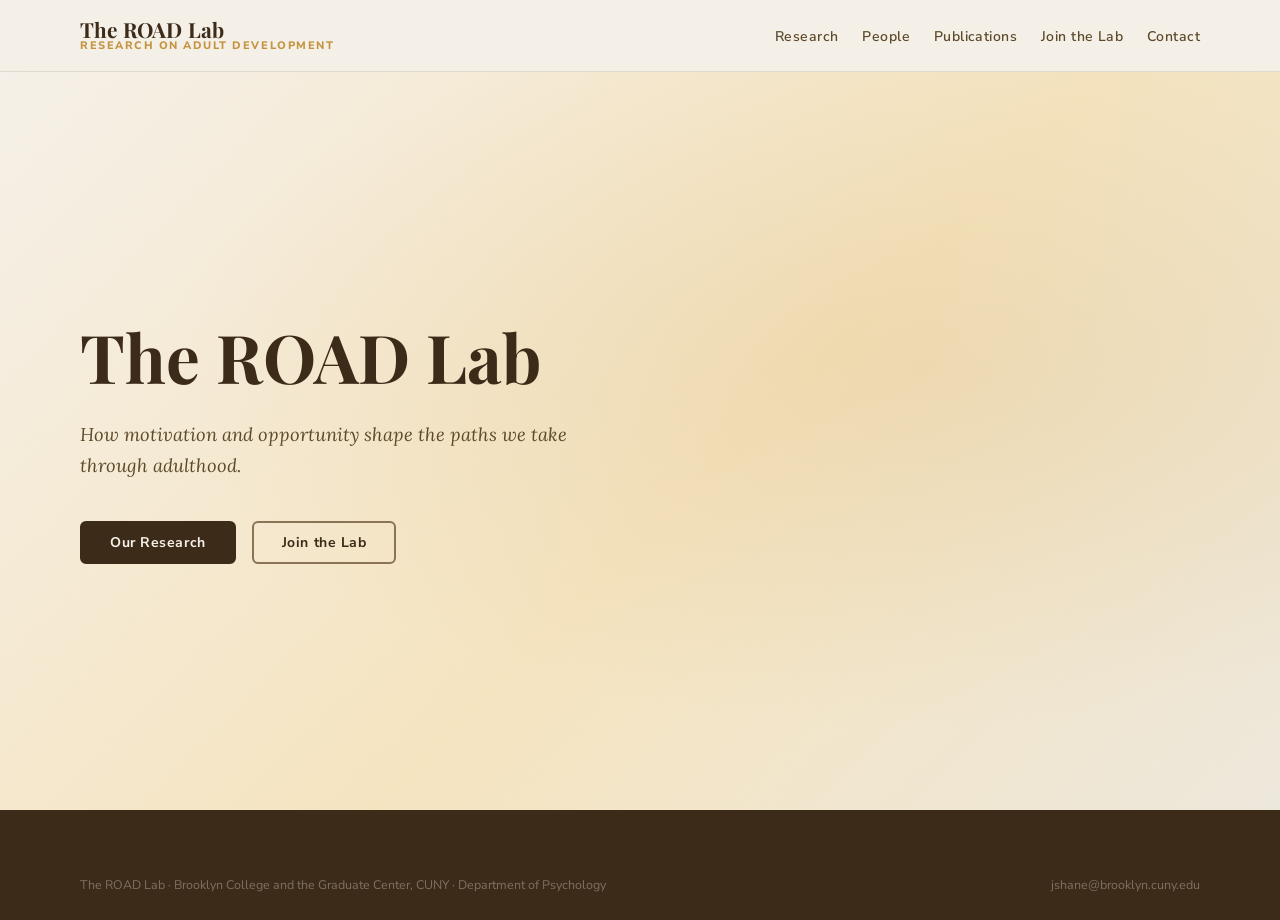
==== index.html @ 2534a283 "Update website content, people, join, and contact pages - Revised PI bio to match faculty page langu" ====
<!DOCTYPE html>
<html lang="en">
<head>
  <meta charset="UTF-8">
  <meta name="viewport" content="width=device-width, initial-scale=1.0">
  <title>The ROAD Lab — Research on Adult Development</title>
  <meta name="description" content="The ROAD Lab at Brooklyn College studies how motivation and opportunity shape the paths we take through adulthood.">
  <link rel="preconnect" href="https://fonts.googleapis.com">
  <link rel="preconnect" href="https://fonts.gstatic.com" crossorigin>
  <link href="https://fonts.googleapis.com/css2?family=Playfair+Display:ital,wght@0,400;0,500;0,600;0,700;1,400;1,500;1,600&family=Lora:ital,wght@0,400;0,500;0,600;1,400;1,500&family=Nunito+Sans:wght@400;600;700;800&display=swap" rel="stylesheet">
  <link rel="stylesheet" href="css/style.css">
</head>
<body>
  <a href="#main" class="skip-link">Skip to main content</a>

  <nav class="site-nav" role="navigation" aria-label="Main navigation">
    <div class="nav-inner">
      <a href="index.html" class="nav-brand" aria-label="The ROAD Lab home">
        <span class="lab-name">The ROAD Lab</span>
        <span class="lab-sub">Research on Adult Development</span>
      </a>
      <button class="nav-toggle" aria-label="Toggle navigation" aria-expanded="false">
        <span></span><span></span><span></span>
      </button>
      <ul class="nav-links" role="list">
        <li><a href="research.html">Research</a></li>
        <li><a href="people.html">People</a></li>
        <li><a href="publications.html">Publications</a></li>
        <li><a href="join.html" class="nav-cta">Join the Lab</a></li>
        <li><a href="contact.html">Contact</a></li>
      </ul>
    </div>
  </nav>

  <main id="main">
    <!-- Hero Section -->
    <section class="hero" role="region" aria-labelledby="hero-title">
      <div class="hero-inner">
        <div class="hero-content">
          <h1 id="hero-title" class="hero-title">The ROAD Lab</h1>
          <p class="hero-tagline">How motivation and opportunity shape the paths we take through adulthood.</p>
          <div class="hero-actions">
            <a href="research.html" class="btn btn-primary">Our Research</a>
            <a href="join.html" class="btn btn-secondary">Join the Lab</a>
          </div>
        </div>
      </div>
    </section>

  </main>

  <footer class="site-footer" role="contentinfo">
    <div class="footer-bottom">
      <p>The ROAD Lab · Brooklyn College and the Graduate Center, CUNY · Department of Psychology</p>
      <p>jshane@brooklyn.cuny.edu</p>
    </div>
  </footer>

  <script src="js/main.js"></script>
</body>
</html>
---- css/style.css ----
/* ============================================
   THE ROAD LAB — Stylesheet
   Research on Adult Development
   ============================================ */

/* --- Design Tokens --- */
:root {
  --cream:        #F5F0E8;
  --cream-dark:   #EDE8DC;
  --cream-mid:    #E0D9CC;
  --brown-deep:   #3D2B1A;
  --brown-dark:   #5C4A2A;
  --brown-mid:    #8B7355;
  --brown-light:  #B8A48C;
  --amber:        #C4933F;
  --amber-light:  #E0AA5C;
  --amber-pale:   #F5E4C0;
  --text-primary: #2C2010;
  --text-secondary: #5C4A2A;
  --text-muted:   #8B7355;
  --white:        #FFFEF8;

  --font-display: 'Playfair Display', Georgia, serif;
  --font-body:    'Lora', Georgia, serif;
  --font-ui:      'Nunito Sans', -apple-system, system-ui, sans-serif;

  --space-xs:  0.5rem;
  --space-sm:  1rem;
  --space-md:  1.5rem;
  --space-lg:  2.5rem;
  --space-xl:  4rem;
  --space-2xl: 6rem;

  --max-width: 1200px;
  --nav-height: 72px;

  --shadow-sm: 0 1px 4px rgba(60, 40, 20, 0.07);
  --shadow-md: 0 4px 18px rgba(60, 40, 20, 0.10);
  --shadow-lg: 0 8px 36px rgba(60, 40, 20, 0.13);

  --transition: 0.25s ease;
  --transition-slow: 0.45s ease;
  --radius: 6px;
}

/* --- Reset --- */
*, *::before, *::after { box-sizing: border-box; margin: 0; padding: 0; }
html { scroll-behavior: smooth; font-size: 16px; }
body {
  font-family: var(--font-body);
  color: var(--text-primary);
  background-color: var(--cream);
  line-height: 1.75;
  -webkit-font-smoothing: antialiased;
}
img { max-width: 100%; height: auto; display: block; }
a { color: inherit; text-decoration: none; }
ul { list-style: none; }

/* --- Accessibility: Skip Link --- */
.skip-link {
  position: absolute;
  top: -100%;
  left: 1rem;
  background: var(--brown-deep);
  color: var(--cream);
  padding: 0.5rem 1.1rem;
  z-index: 9999;
  font-family: var(--font-ui);
  font-size: 0.875rem;
  font-weight: 700;
  border-radius: 0 0 var(--radius) var(--radius);
  transition: top var(--transition);
}
.skip-link:focus { top: 0; }

/* --- Focus Styles --- */
:focus-visible {
  outline: 3px solid var(--amber);
  outline-offset: 3px;
  border-radius: 2px;
}

/* --- Typography --- */
h1, h2, h3 {
  font-family: var(--font-display);
  font-weight: 600;
  line-height: 1.15;
  color: var(--brown-deep);
}
h4, h5, h6 {
  font-family: var(--font-ui);
  font-weight: 700;
  line-height: 1.3;
  color: var(--brown-dark);
}
h1 { font-size: clamp(2.6rem, 5.5vw, 4.2rem); }
h2 { font-size: clamp(1.9rem, 3.5vw, 2.8rem); }
h3 { font-size: clamp(1.3rem, 2.5vw, 1.75rem); }
h4 { font-size: 0.8rem; letter-spacing: 0.18em; text-transform: uppercase; }

p { max-width: 68ch; color: var(--text-primary); font-size: 1.05rem; }
.lead { font-size: 1.18rem; line-height: 1.65; color: var(--brown-dark); }
em, i { font-style: italic; }
strong { font-weight: 600; }

/* --- Layout Utilities --- */
.container {
  max-width: var(--max-width);
  margin: 0 auto;
  padding: 0 var(--space-lg);
}
.section { padding: var(--space-2xl) 0; }
.section-alt { background-color: var(--cream-dark); }

/* --- Navigation --- */
.site-nav {
  position: sticky;
  top: 0;
  z-index: 100;
  height: var(--nav-height);
  background: rgba(245, 240, 232, 0.96);
  backdrop-filter: blur(10px);
  -webkit-backdrop-filter: blur(10px);
  border-bottom: 1px solid var(--cream-mid);
}
.nav-inner {
  max-width: var(--max-width);
  margin: 0 auto;
  padding: 0 var(--space-lg);
  height: 100%;
  display: flex;
  align-items: center;
  justify-content: space-between;
}
.nav-brand {
  display: flex;
  flex-direction: column;
  gap: 0.1rem;
  text-decoration: none;
}
.nav-brand .lab-name {
  font-family: var(--font-display);
  font-size: 1.3rem;
  font-weight: 700;
  color: var(--brown-deep);
  letter-spacing: 0.01em;
  line-height: 1;
}
.nav-brand .lab-sub {
  font-family: var(--font-ui);
  font-size: 0.68rem;
  color: var(--amber);
  letter-spacing: 0.14em;
  text-transform: uppercase;
  font-weight: 800;
  line-height: 1;
}
.nav-links {
  display: flex;
  gap: var(--space-md);
  align-items: center;
}
.nav-links a {
  font-family: var(--font-ui);
  font-size: 0.875rem;
  font-weight: 600;
  color: var(--brown-dark);
  letter-spacing: 0.03em;
  padding: 0.3rem 0;
  border-bottom: 2px solid transparent;
  transition: color var(--transition), border-color var(--transition);
}
.nav-links a:hover,
.nav-links a[aria-current="page"] {
  color: var(--amber);
  border-bottom-color: var(--amber);
}
.nav-toggle {
  display: none;
  background: none;
  border: none;
  cursor: pointer;
  padding: 0.5rem;
  flex-direction: column;
  gap: 5px;
  border-radius: var(--radius);
}
.nav-toggle span {
  display: block;
  width: 24px;
  height: 2px;
  background: var(--brown-deep);
  transition: transform var(--transition), opacity var(--transition);
  border-radius: 2px;
}
.nav-toggle[aria-expanded="true"] span:nth-child(1) { transform: translateY(7px) rotate(45deg); }
.nav-toggle[aria-expanded="true"] span:nth-child(2) { opacity: 0; }
.nav-toggle[aria-expanded="true"] span:nth-child(3) { transform: translateY(-7px) rotate(-45deg); }

/* --- Hero (Home) --- */
.hero {
  padding: var(--space-2xl) 0;
  background: linear-gradient(135deg, var(--cream) 0%, var(--amber-pale) 55%, var(--cream-dark) 100%);
  position: relative;
  overflow: hidden;
  min-height: 82vh;
  display: flex;
  align-items: center;
}
.hero::before {
  content: '';
  position: absolute;
  inset: 0;
  background: radial-gradient(ellipse at 72% 40%, rgba(196, 147, 63, 0.14) 0%, transparent 58%);
  pointer-events: none;
}
/* Subtle grain texture */
.hero::after {
  content: '';
  position: absolute;
  inset: 0;
  background-image: url("data:image/svg+xml,%3Csvg viewBox='0 0 256 256' xmlns='http://www.w3.org/2000/svg'%3E%3Cfilter id='noise'%3E%3CfeTurbulence type='fractalNoise' baseFrequency='0.9' numOctaves='4' stitchTiles='stitch'/%3E%3C/filter%3E%3Crect width='100%25' height='100%25' filter='url(%23noise)' opacity='0.025'/%3E%3C/svg%3E");
  opacity: 0.4;
  pointer-events: none;
}
.hero-inner {
  max-width: var(--max-width);
  margin: 0 auto;
  padding: 0 var(--space-lg);
  display: grid;
  grid-template-columns: 1fr 1fr;
  gap: var(--space-xl);
  align-items: center;
  width: 100%;
  position: relative;
  z-index: 1;
}
.hero-label {
  font-family: var(--font-ui);
  font-size: 0.78rem;
  font-weight: 800;
  letter-spacing: 0.2em;
  text-transform: uppercase;
  color: var(--amber);
  margin-bottom: var(--space-sm);
  display: flex;
  align-items: center;
  gap: 0.75rem;
}
.hero-label::before {
  content: '';
  display: block;
  width: 32px;
  height: 2px;
  background: var(--amber);
  flex-shrink: 0;
}
.hero h1 {
  margin-bottom: var(--space-md);
  font-weight: 700;
  color: var(--brown-deep);
}
.hero h1 .accent { color: var(--amber); }
.hero-tagline {
  font-size: 1.15rem;
  line-height: 1.7;
  color: var(--brown-dark);
  margin-bottom: var(--space-lg);
  font-style: italic;
  max-width: 48ch;
}
.hero-actions {
  display: flex;
  gap: var(--space-sm);
  flex-wrap: wrap;
}
.hero-visual {
  display: flex;
  align-items: center;
  justify-content: center;
}
.hero-visual svg {
  width: 100%;
  max-width: 460px;
}

/* --- Buttons --- */
.btn {
  display: inline-flex;
  align-items: center;
  gap: 0.5rem;
  padding: 0.78rem 1.75rem;
  font-family: var(--font-ui);
  font-size: 0.875rem;
  font-weight: 700;
  letter-spacing: 0.04em;
  border: 2px solid transparent;
  cursor: pointer;
  transition: all var(--transition);
  text-decoration: none;
  border-radius: var(--radius);
  line-height: 1;
}
.btn-primary {
  background: var(--brown-deep);
  color: var(--cream);
  border-color: var(--brown-deep);
}
.btn-primary:hover {
  background: var(--amber);
  color: var(--brown-deep);
  border-color: var(--amber);
  transform: translateY(-2px);
  box-shadow: var(--shadow-md);
}
.btn-secondary {
  background: transparent;
  color: var(--brown-deep);
  border-color: var(--brown-mid);
}
.btn-secondary:hover {
  border-color: var(--amber);
  color: var(--amber);
}
.btn-light {
  background: var(--amber);
  color: var(--brown-deep);
  border-color: var(--amber);
}
.btn-light:hover {
  background: var(--amber-light);
  transform: translateY(-2px);
  box-shadow: var(--shadow-md);
}

/* --- Eyebrow / Label --- */
.eyebrow {
  font-family: var(--font-ui);
  font-size: 0.75rem;
  font-weight: 800;
  letter-spacing: 0.2em;
  text-transform: uppercase;
  color: var(--amber);
  margin-bottom: 0.6rem;
  display: flex;
  align-items: center;
  gap: 0.75rem;
}
.eyebrow::before {
  content: '';
  display: block;
  width: 24px;
  height: 2px;
  background: var(--amber);
  flex-shrink: 0;
}

/* --- Section Headers --- */
.section-header { margin-bottom: var(--space-xl); }
.section-header h2 { margin-bottom: var(--space-sm); }
.section-header p { color: var(--brown-dark); font-size: 1.1rem; }

/* --- Page Hero (inner pages) --- */
.page-hero {
  background: linear-gradient(135deg, var(--brown-deep) 0%, var(--brown-dark) 100%);
  padding: var(--space-xl) 0 calc(var(--space-xl) * 1.1);
  position: relative;
  overflow: hidden;
}
.page-hero::before {
  content: '';
  position: absolute;
  inset: 0;
  background: radial-gradient(ellipse at 80% 40%, rgba(196, 147, 63, 0.2) 0%, transparent 55%);
  pointer-events: none;
}
.page-hero .container { position: relative; z-index: 1; }
.page-hero h1 { color: var(--cream); margin-bottom: var(--space-sm); }
.page-hero p.lead { color: rgba(245, 240, 232, 0.75); max-width: 56ch; }

/* --- Stats Bar --- */
.stat-bar {
  display: grid;
  grid-template-columns: repeat(4, 1fr);
  gap: 1px;
  background: var(--cream-mid);
  border-radius: var(--radius);
  overflow: hidden;
  margin-top: var(--space-xl);
}
.stat-item {
  background: var(--white);
  padding: var(--space-md) var(--space-lg);
  text-align: center;
}
.stat-number {
  font-family: var(--font-display);
  font-size: 2.8rem;
  font-weight: 700;
  color: var(--amber);
  line-height: 1;
  margin-bottom: 0.3rem;
}
.stat-label {
  font-family: var(--font-ui);
  font-size: 0.78rem;
  font-weight: 700;
  letter-spacing: 0.1em;
  text-transform: uppercase;
  color: var(--text-muted);
}

/* --- Research Cards --- */
.research-grid {
  display: grid;
  grid-template-columns: repeat(3, 1fr);
  gap: var(--space-md);
}
.research-card {
  background: var(--white);
  border-radius: var(--radius);
  padding: var(--space-lg);
  box-shadow: var(--shadow-sm);
  border-top: 4px solid var(--amber);
  transition: transform var(--transition), box-shadow var(--transition);
}
.research-card:hover {
  transform: translateY(-5px);
  box-shadow: var(--shadow-lg);
}
.card-number {
  font-family: var(--font-display);
  font-size: 3.5rem;
  font-weight: 700;
  color: var(--amber-pale);
  line-height: 1;
  margin-bottom: 0.2rem;
}
.research-card h3 { font-size: 1.25rem; margin-bottom: var(--space-sm); }
.research-card p { font-size: 0.95rem; color: var(--text-secondary); line-height: 1.65; }
.card-link {
  display: inline-flex;
  align-items: center;
  gap: 0.4rem;
  font-family: var(--font-ui);
  font-size: 0.82rem;
  font-weight: 800;
  letter-spacing: 0.05em;
  color: var(--amber);
  margin-top: var(--space-sm);
  transition: gap var(--transition);
}
.card-link:hover { gap: 0.7rem; }

/* --- Research Detail Sections --- */
.research-area {
  scroll-margin-top: calc(var(--nav-height) + 2rem);
  padding: var(--space-xl) 0;
  border-bottom: 1px solid var(--cream-mid);
}
.research-area:last-child { border-bottom: none; }
.research-area-inner {
  display: grid;
  grid-template-columns: 1fr 2fr;
  gap: var(--space-xl);
  align-items: start;
}
.research-area-label {
  position: sticky;
  top: calc(var(--nav-height) + 2rem);
}
.area-number {
  font-family: var(--font-display);
  font-size: 6rem;
  font-weight: 700;
  color: var(--amber-pale);
  line-height: 0.9;
  margin-bottom: 0.5rem;
}

/* --- People Grid --- */
.people-grid {
  display: grid;
  grid-template-columns: repeat(auto-fill, minmax(250px, 1fr));
  gap: var(--space-md);
}
.person-card {
  background: var(--white);
  border-radius: var(--radius);
  overflow: hidden;
  box-shadow: var(--shadow-sm);
  transition: transform var(--transition), box-shadow var(--transition);
}
.person-card:hover {
  transform: translateY(-4px);
  box-shadow: var(--shadow-md);
}
.person-photo {
  width: 100%;
  aspect-ratio: 4 / 3;
  background: linear-gradient(135deg, var(--cream-dark), var(--cream-mid));
  display: flex;
  align-items: center;
  justify-content: center;
  font-family: var(--font-display);
  font-size: 3rem;
  font-weight: 600;
  color: var(--brown-light);
}
.person-photo img { width: 100%; height: 100%; object-fit: cover; }
.person-info { padding: var(--space-md); }
.person-info h3 { font-size: 1.1rem; margin-bottom: 0.2rem; }
.person-role {
  font-family: var(--font-ui);
  font-size: 0.75rem;
  font-weight: 800;
  letter-spacing: 0.1em;
  text-transform: uppercase;
  color: var(--amber);
  margin-bottom: 0.6rem;
}
.person-info p { font-size: 0.9rem; color: var(--text-secondary); line-height: 1.55; max-width: none; }
.person-links { display: flex; gap: 0.75rem; margin-top: 0.75rem; flex-wrap: wrap; }
.person-links a {
  font-family: var(--font-ui);
  font-size: 0.78rem;
  font-weight: 700;
  color: var(--brown-mid);
  transition: color var(--transition);
  text-decoration: underline;
  text-underline-offset: 2px;
  text-decoration-color: transparent;
  transition: color var(--transition), text-decoration-color var(--transition);
}
.person-links a:hover {
  color: var(--amber);
  text-decoration-color: var(--amber);
}

/* PI Card (special) */
.pi-card {
  display: grid;
  grid-template-columns: 280px 1fr;
  gap: var(--space-xl);
  align-items: start;
  background: var(--white);
  border-radius: var(--radius);
  overflow: hidden;
  box-shadow: var(--shadow-md);
  margin-bottom: var(--space-xl);
}
.pi-card .person-photo {
  aspect-ratio: 3 / 4;
  height: 100%;
  font-size: 5rem;
}
.pi-card .person-info { padding: var(--space-xl); }
.pi-card h2 { font-size: clamp(1.6rem, 2.5vw, 2.2rem); }

/* --- Publications --- */
.pub-year-group { margin-bottom: var(--space-xl); }
.pub-year-heading {
  font-family: var(--font-display);
  font-size: 2.2rem;
  color: var(--amber);
  margin-bottom: var(--space-md);
  padding-bottom: var(--space-xs);
  border-bottom: 1px solid var(--cream-mid);
}
.pub-list { display: flex; flex-direction: column; gap: var(--space-sm); }
.pub-item {
  background: var(--white);
  border-radius: var(--radius);
  padding: var(--space-md) var(--space-lg);
  border-left: 4px solid var(--cream-mid);
  box-shadow: var(--shadow-sm);
  transition: border-color var(--transition);
}
.pub-item:hover { border-left-color: var(--amber); }
.pub-status {
  font-family: var(--font-ui);
  font-size: 0.72rem;
  font-weight: 800;
  letter-spacing: 0.1em;
  color: var(--amber);
  text-transform: uppercase;
  margin-bottom: 0.2rem;
}
.pub-title {
  font-family: var(--font-body);
  font-size: 1rem;
  font-weight: 600;
  color: var(--brown-deep);
  margin-bottom: 0.25rem;
  line-height: 1.45;
  max-width: none;
}
.pub-authors {
  font-size: 0.88rem;
  color: var(--text-muted);
  font-style: italic;
  margin-bottom: 0.2rem;
  max-width: none;
}
.pub-journal {
  font-family: var(--font-ui);
  font-size: 0.85rem;
  color: var(--brown-mid);
  max-width: none;
}

/* --- Join Page --- */
.opportunity-grid {
  display: grid;
  grid-template-columns: repeat(3, 1fr);
  gap: var(--space-md);
  margin-bottom: var(--space-xl);
}
.opportunity-card {
  background: var(--white);
  border-radius: var(--radius);
  padding: var(--space-lg);
  box-shadow: var(--shadow-sm);
  border-bottom: 4px solid var(--amber);
}
.opportunity-icon {
  font-family: var(--font-display);
  font-size: 2.5rem;
  color: var(--amber);
  margin-bottom: var(--space-sm);
  line-height: 1;
}
.opportunity-card h3 { font-size: 1.2rem; margin-bottom: 0.5rem; }
.opportunity-card p { font-size: 0.95rem; color: var(--text-secondary); max-width: none; }

/* --- Contact --- */
.contact-grid {
  display: grid;
  grid-template-columns: 1fr 1.5fr;
  gap: var(--space-xl);
  align-items: start;
}
.contact-info-block {
  display: flex;
  flex-direction: column;
  gap: var(--space-md);
}
.contact-detail {
  display: flex;
  flex-direction: column;
  gap: 0.2rem;
}
.contact-detail .label {
  font-family: var(--font-ui);
  font-size: 0.72rem;
  font-weight: 800;
  letter-spacing: 0.14em;
  text-transform: uppercase;
  color: var(--amber);
}
.contact-detail a,
.contact-detail p {
  font-size: 1rem;
  color: var(--text-primary);
  max-width: none;
  transition: color var(--transition);
}
.contact-detail a:hover { color: var(--amber); }

/* --- Forms --- */
.form-card {
  background: var(--white);
  border-radius: var(--radius);
  padding: var(--space-xl);
  box-shadow: var(--shadow-md);
}
.form-group {
  display: flex;
  flex-direction: column;
  gap: 0.4rem;
  margin-bottom: var(--space-md);
}
.form-group label {
  font-family: var(--font-ui);
  font-size: 0.8rem;
  font-weight: 700;
  letter-spacing: 0.07em;
  text-transform: uppercase;
  color: var(--brown-dark);
}
.form-group input,
.form-group textarea,
.form-group select {
  background: var(--cream);
  border: 2px solid var(--cream-mid);
  border-radius: 4px;
  padding: 0.75rem 1rem;
  font-family: var(--font-body);
  font-size: 1rem;
  color: var(--text-primary);
  transition: border-color var(--transition), background var(--transition);
  width: 100%;
}
.form-group input:focus,
.form-group textarea:focus,
.form-group select:focus {
  outline: none;
  border-color: var(--amber);
  background: var(--white);
}
.form-group textarea { resize: vertical; min-height: 130px; }

/* --- Horizontal Rule / Divider --- */
hr.section-rule {
  border: none;
  border-top: 1px solid var(--cream-mid);
  margin: var(--space-xl) 0;
}

/* --- CTA Banner --- */
.cta-banner {
  background: linear-gradient(135deg, var(--brown-deep) 0%, var(--brown-dark) 100%);
  padding: var(--space-xl) 0;
  text-align: center;
  position: relative;
  overflow: hidden;
}
.cta-banner::before {
  content: '';
  position: absolute;
  inset: 0;
  background: radial-gradient(ellipse at 70% 50%, rgba(196, 147, 63, 0.18) 0%, transparent 58%);
  pointer-events: none;
}
.cta-banner .container { position: relative; z-index: 1; }
.cta-banner h2 { color: var(--cream); margin-bottom: var(--space-sm); }
.cta-banner p { color: rgba(245, 240, 232, 0.75); font-size: 1.1rem; max-width: 52ch; margin: 0 auto var(--space-lg); }

/* --- Footer --- */
.site-footer {
  background: var(--brown-deep);
  padding: var(--space-xl) 0 var(--space-md);
}
.footer-inner {
  max-width: var(--max-width);
  margin: 0 auto;
  padding: 0 var(--space-lg);
  display: grid;
  grid-template-columns: 2fr 1fr 1fr;
  gap: var(--space-xl);
  padding-bottom: var(--space-lg);
  border-bottom: 1px solid rgba(245, 240, 232, 0.1);
  margin-bottom: var(--space-md);
}
.footer-brand .f-lab-name {
  font-family: var(--font-display);
  font-size: 1.5rem;
  font-weight: 700;
  color: var(--cream);
  margin-bottom: 0.2rem;
}
.footer-brand .f-lab-sub {
  font-family: var(--font-ui);
  font-size: 0.68rem;
  letter-spacing: 0.14em;
  text-transform: uppercase;
  color: var(--amber);
  margin-bottom: var(--space-sm);
  font-weight: 800;
}
.footer-brand p { font-size: 0.9rem; line-height: 1.65; color: rgba(245, 240, 232, 0.55); max-width: 36ch; }
.footer-col h4 {
  font-family: var(--font-ui);
  font-size: 0.7rem;
  font-weight: 800;
  letter-spacing: 0.16em;
  text-transform: uppercase;
  color: var(--amber);
  margin-bottom: var(--space-sm);
}
.footer-col ul { display: flex; flex-direction: column; gap: 0.5rem; }
.footer-col a {
  font-size: 0.875rem;
  color: rgba(245, 240, 232, 0.6);
  transition: color var(--transition);
}
.footer-col a:hover { color: var(--amber); }
.footer-bottom {
  max-width: var(--max-width);
  margin: 0 auto;
  padding: 0 var(--space-lg);
  display: flex;
  justify-content: space-between;
  align-items: center;
  flex-wrap: wrap;
  gap: 0.5rem;
}
.footer-bottom p { font-family: var(--font-ui); font-size: 0.78rem; color: rgba(245, 240, 232, 0.35); max-width: none; }

/* --- Animations --- */
.fade-up {
  opacity: 0;
  transform: translateY(22px);
  transition: opacity 0.65s ease, transform 0.65s ease;
}
.fade-up.visible { opacity: 1; transform: translateY(0); }
.fade-up[style*="transition-delay"] { /* delays handled inline */ }

/* --- Responsive --- */
@media (max-width: 960px) {
  .hero-inner { grid-template-columns: 1fr; }
  .hero-visual { display: none; }
  .research-grid { grid-template-columns: 1fr; }
  .research-area-inner { grid-template-columns: 1fr; }
  .research-area-label { position: static; }
  .pi-card { grid-template-columns: 1fr; }
  .pi-card .person-photo { aspect-ratio: 3/2; font-size: 4rem; }
  .opportunity-grid { grid-template-columns: 1fr; }
  .contact-grid { grid-template-columns: 1fr; }
  .stat-bar { grid-template-columns: repeat(2, 1fr); }
  .footer-inner { grid-template-columns: 1fr 1fr; }
  .footer-brand { grid-column: 1 / -1; }
}

@media (max-width: 640px) {
  :root {
    --space-lg: 1.25rem;
    --space-xl: 2.5rem;
    --space-2xl: 3.5rem;
  }
  .nav-links {
    display: none;
    position: absolute;
    top: var(--nav-height);
    left: 0; right: 0;
    background: var(--cream);
    flex-direction: column;
    padding: var(--space-md) var(--space-lg);
    border-bottom: 1px solid var(--cream-mid);
    box-shadow: var(--shadow-md);
    gap: var(--space-sm);
  }
  .nav-links.open { display: flex; }
  .nav-toggle { display: flex; }
  .stat-bar { grid-template-columns: repeat(2, 1fr); }
  .footer-inner { grid-template-columns: 1fr; }
  .hero-actions { flex-direction: column; align-items: flex-start; }
  .people-grid { grid-template-columns: 1fr; }
}

/* --- Visually Hidden (screen-reader only) --- */
.sr-only {
  position: absolute;
  width: 1px;
  height: 1px;
  padding: 0;
  margin: -1px;
  overflow: hidden;
  clip: rect(0, 0, 0, 0);
  white-space: nowrap;
  border: 0;
}

/* --- Contact Info Block extras --- */
.info-item { margin-bottom: var(--space-md); }
.info-label {
  font-family: var(--font-ui);
  font-size: 0.72rem;
  font-weight: 800;
  letter-spacing: 0.14em;
  text-transform: uppercase;
  color: var(--amber);
  margin-bottom: 0.2rem;
  max-width: none;
}
.info-item p, .info-item a {
  font-size: 1rem;
  color: var(--text-primary);
  max-width: none;
}
.info-item a:hover { color: var(--amber); }
.profile-links { display: flex; flex-direction: column; gap: 0.4rem; list-style: none; }
.profile-links a {
  font-size: 0.95rem;
  color: var(--brown-mid);
  text-decoration: underline;
  text-underline-offset: 2px;
  transition: color var(--transition);
}
.profile-links a:hover { color: var(--amber); }
.info-note {
  background: var(--cream-dark);
  border-radius: var(--radius);
  padding: var(--space-sm) var(--space-md);
  border-left: 3px solid var(--amber);
}
.info-note p { font-size: 0.9rem; color: var(--text-secondary); max-width: none; }

/* --- PI Intro (Home page) --- */
.pi-intro { background-color: var(--cream-dark); }
.pi-intro-inner {
  display: grid;
  grid-template-columns: 260px 1fr;
  gap: var(--space-xl);
  align-items: start;
}
.pi-photo .person-photo { aspect-ratio: 3/4; border-radius: var(--radius); font-size: 4rem; }
.pi-content h2 { margin-bottom: 0.3rem; }
.pi-title {
  font-family: var(--font-ui);
  font-size: 0.85rem;
  font-weight: 700;
  color: var(--amber);
  letter-spacing: 0.05em;
  margin-bottom: var(--space-md);
  max-width: none;
}
.pi-bio { margin-bottom: var(--space-lg); color: var(--brown-dark); }

/* Page hero text helpers */
.page-title { color: var(--cream); }
.page-subtitle { color: rgba(245, 240, 232, 0.75); font-size: 1.1rem; margin-top: 0.5rem; max-width: 56ch; }

/* About section */
.about { background: var(--cream); }
.about-text { font-size: 1.1rem; color: var(--brown-dark); line-height: 1.8; }

/* Contact form */
.contact-form .btn { width: 100%; justify-content: center; margin-top: 0.5rem; }

@media (max-width: 640px) {
  .pi-intro-inner { grid-template-columns: 1fr; }
  .pi-photo .person-photo { aspect-ratio: 3/2; }
}
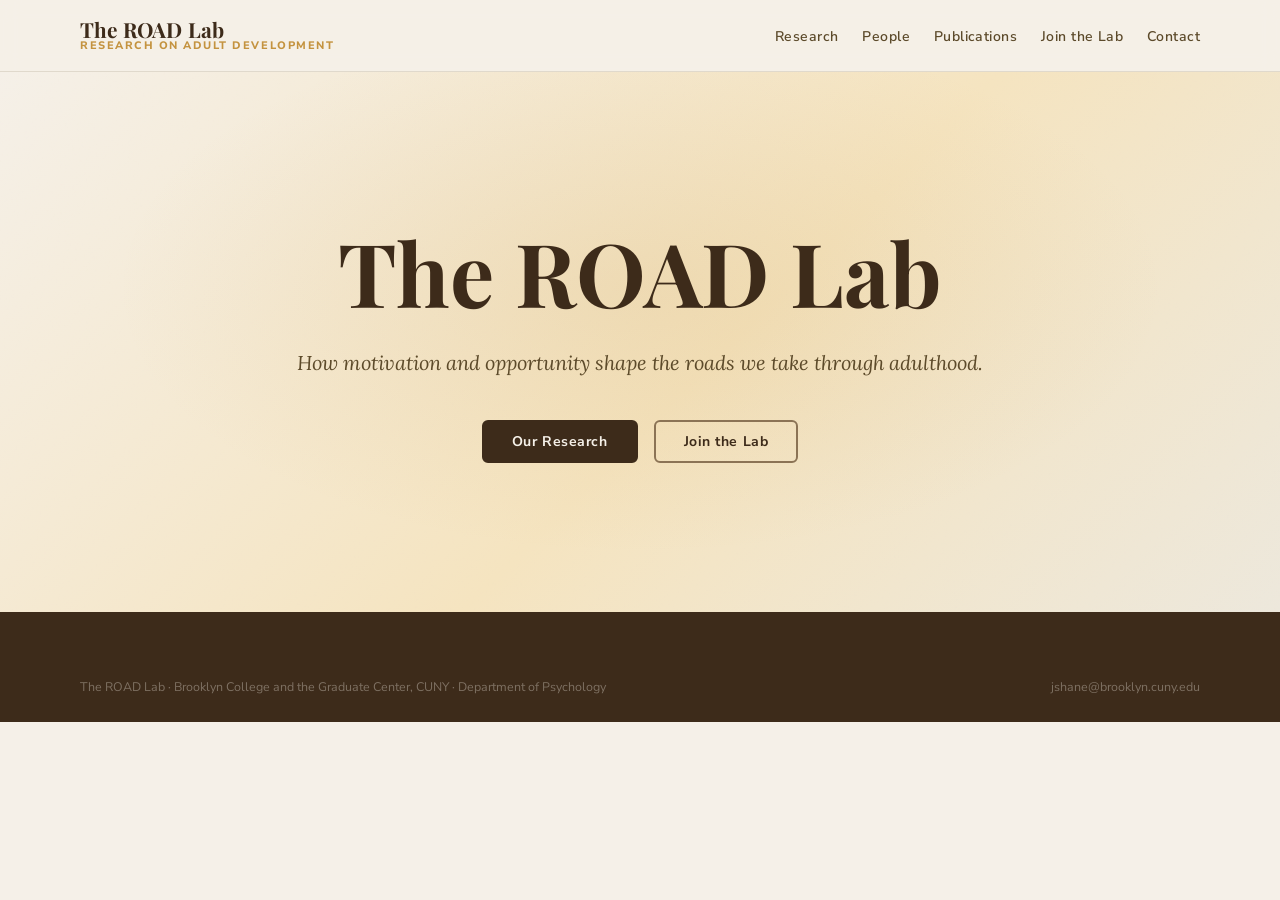
==== commit 6d710b3b: "Redesign research page, fix spacing, accessibility, and publications display - Remove numbered label" ====
--- a/index.html
+++ b/index.html
@@ -4,7 +4,7 @@
   <meta charset="UTF-8">
   <meta name="viewport" content="width=device-width, initial-scale=1.0">
   <title>The ROAD Lab — Research on Adult Development</title>
-  <meta name="description" content="The ROAD Lab at Brooklyn College studies how motivation and opportunity shape the paths we take through adulthood.">
+  <meta name="description" content="The ROAD Lab at Brooklyn College studies how motivation and opportunity shape the roads we take through adulthood.">
   <link rel="preconnect" href="https://fonts.googleapis.com">
   <link rel="preconnect" href="https://fonts.gstatic.com" crossorigin>
   <link href="https://fonts.googleapis.com/css2?family=Playfair+Display:ital,wght@0,400;0,500;0,600;0,700;1,400;1,500;1,600&family=Lora:ital,wght@0,400;0,500;0,600;1,400;1,500&family=Nunito+Sans:wght@400;600;700;800&display=swap" rel="stylesheet">
@@ -26,7 +26,7 @@
         <li><a href="research.html">Research</a></li>
         <li><a href="people.html">People</a></li>
         <li><a href="publications.html">Publications</a></li>
-        <li><a href="join.html" class="nav-cta">Join the Lab</a></li>
+        <li><a href="join.html">Join the Lab</a></li>
         <li><a href="contact.html">Contact</a></li>
       </ul>
     </div>
@@ -38,7 +38,7 @@
       <div class="hero-inner">
         <div class="hero-content">
           <h1 id="hero-title" class="hero-title">The ROAD Lab</h1>
-          <p class="hero-tagline">How motivation and opportunity shape the paths we take through adulthood.</p>
+          <p class="hero-tagline">How motivation and opportunity shape the roads we take through adulthood.</p>
           <div class="hero-actions">
             <a href="research.html" class="btn btn-primary">Our Research</a>
             <a href="join.html" class="btn btn-secondary">Join the Lab</a>
--- a/css/style.css
+++ b/css/style.css
@@ -172,7 +172,8 @@
   transition: color var(--transition), border-color var(--transition);
 }
 .nav-links a:hover,
-.nav-links a[aria-current="page"] {
+.nav-links a[aria-current="page"],
+.nav-links a.active {
   color: var(--amber);
   border-bottom-color: var(--amber);
 }
@@ -185,6 +186,7 @@
   flex-direction: column;
   gap: 5px;
   border-radius: var(--radius);
+  touch-action: manipulation;
 }
 .nav-toggle span {
   display: block;
@@ -204,7 +206,7 @@
   background: linear-gradient(135deg, var(--cream) 0%, var(--amber-pale) 55%, var(--cream-dark) 100%);
   position: relative;
   overflow: hidden;
-  min-height: 82vh;
+  min-height: 60vh;
   display: flex;
   align-items: center;
 }
@@ -212,7 +214,7 @@
   content: '';
   position: absolute;
   inset: 0;
-  background: radial-gradient(ellipse at 72% 40%, rgba(196, 147, 63, 0.14) 0%, transparent 58%);
+  background: radial-gradient(ellipse at 50% 40%, rgba(196, 147, 63, 0.14) 0%, transparent 58%);
   pointer-events: none;
 }
 /* Subtle grain texture */
@@ -228,52 +230,34 @@
   max-width: var(--max-width);
   margin: 0 auto;
   padding: 0 var(--space-lg);
-  display: grid;
-  grid-template-columns: 1fr 1fr;
-  gap: var(--space-xl);
+  display: flex;
+  flex-direction: column;
   align-items: center;
+  text-align: center;
   width: 100%;
   position: relative;
   z-index: 1;
 }
-.hero-label {
-  font-family: var(--font-ui);
-  font-size: 0.78rem;
-  font-weight: 800;
-  letter-spacing: 0.2em;
-  text-transform: uppercase;
-  color: var(--amber);
-  margin-bottom: var(--space-sm);
-  display: flex;
-  align-items: center;
-  gap: 0.75rem;
-}
-.hero-label::before {
-  content: '';
-  display: block;
-  width: 32px;
-  height: 2px;
-  background: var(--amber);
-  flex-shrink: 0;
-}
 .hero h1 {
   margin-bottom: var(--space-md);
   font-weight: 700;
   color: var(--brown-deep);
+  font-size: clamp(3rem, 8vw, 5.5rem);
 }
 .hero h1 .accent { color: var(--amber); }
 .hero-tagline {
-  font-size: 1.15rem;
+  font-size: 1.25rem;
   line-height: 1.7;
   color: var(--brown-dark);
   margin-bottom: var(--space-lg);
   font-style: italic;
-  max-width: 48ch;
+  max-width: 60ch;
 }
 .hero-actions {
   display: flex;
   gap: var(--space-sm);
   flex-wrap: wrap;
+  justify-content: center;
 }
 .hero-visual {
   display: flex;
@@ -297,10 +281,11 @@
   letter-spacing: 0.04em;
   border: 2px solid transparent;
   cursor: pointer;
-  transition: all var(--transition);
+  transition: background-color var(--transition), color var(--transition), border-color var(--transition), transform var(--transition), box-shadow var(--transition);
   text-decoration: none;
   border-radius: var(--radius);
   line-height: 1;
+  touch-action: manipulation;
 }
 .btn-primary {
   background: var(--brown-deep);
@@ -379,194 +364,149 @@
 .page-hero h1 { color: var(--cream); margin-bottom: var(--space-sm); }
 .page-hero p.lead { color: rgba(245, 240, 232, 0.75); max-width: 56ch; }
 
-/* --- Stats Bar --- */
-.stat-bar {
+
+/* --- Research Detail Sections --- */
+.research-area {
+  scroll-margin-top: calc(var(--nav-height) + 2rem);
+  padding: var(--space-2xl) 0;
+  border-bottom: 1px solid var(--cream-mid);
+}
+.research-area:last-of-type { border-bottom: none; }
+.research-area-inner {
+  max-width: 78ch;
+}
+.research-area-inner h2 {
+  margin-bottom: var(--space-sm);
+}
+.research-area-inner > p {
+  margin-bottom: var(--space-sm);
+}
+
+/* --- People Grid --- */
+.people-grid {
+  display: grid;
+  grid-template-columns: repeat(auto-fill, minmax(250px, 1fr));
+  gap: var(--space-md);
+}
+.person-card {
+  background: var(--white);
+  border-radius: var(--radius);
+  overflow: hidden;
+  box-shadow: var(--shadow-sm);
+  transition: transform var(--transition), box-shadow var(--transition);
+}
+.person-card:hover {
+  transform: translateY(-4px);
+  box-shadow: var(--shadow-md);
+}
+.person-photo {
+  width: 100%;
+  aspect-ratio: 4 / 3;
+  background: linear-gradient(135deg, var(--cream-dark), var(--cream-mid));
+  display: flex;
+  align-items: center;
+  justify-content: center;
+  font-family: var(--font-display);
+  font-size: 3rem;
+  font-weight: 600;
+  color: var(--brown-light);
+}
+.person-photo img { width: 100%; height: 100%; object-fit: cover; }
+.person-info { padding: var(--space-md); }
+.person-info h3 { font-size: 1.1rem; margin-bottom: 0.2rem; }
+.person-role {
+  font-family: var(--font-ui);
+  font-size: 0.75rem;
+  font-weight: 800;
+  letter-spacing: 0.1em;
+  text-transform: uppercase;
+  color: var(--amber);
+  margin-bottom: 0.6rem;
+}
+.person-info p { font-size: 0.9rem; color: var(--text-secondary); line-height: 1.55; max-width: none; }
+.person-links { display: flex; gap: 0.75rem; margin-top: 0.75rem; flex-wrap: wrap; }
+.person-links a {
+  font-family: var(--font-ui);
+  font-size: 0.78rem;
+  font-weight: 700;
+  color: var(--brown-mid);
+  transition: color var(--transition);
+  text-decoration: underline;
+  text-underline-offset: 2px;
+  text-decoration-color: transparent;
+  transition: color var(--transition), text-decoration-color var(--transition);
+}
+.person-links a:hover {
+  color: var(--amber);
+  text-decoration-color: var(--amber);
+}
+
+
+/* --- Publications --- */
+.pub-year-group,
+.pub-section { margin-bottom: var(--space-xl); }
+
+.pub-year-group:last-child,
+.pub-section:last-child { margin-bottom: 0; }
+
+.pub-year-heading,
+.pub-section-title {
+  font-family: var(--font-display);
+  font-size: 2.2rem;
+  color: var(--amber);
+  margin-bottom: var(--space-xs);
+  line-height: 1;
+}
+.pub-section-head {
+  display: flex;
+  align-items: baseline;
+  gap: 1rem;
+  margin-bottom: var(--space-md);
+  padding-bottom: var(--space-xs);
+  border-bottom: 1px solid var(--cream-mid);
+}
+.pub-section-count {
+  font-family: var(--font-ui);
+  font-size: 0.78rem;
+  font-weight: 700;
+  letter-spacing: 0.08em;
+  text-transform: uppercase;
+  color: var(--text-muted);
+}
+
+/* Publication stats bar */
+.pub-stats {
   display: grid;
   grid-template-columns: repeat(4, 1fr);
   gap: 1px;
   background: var(--cream-mid);
   border-radius: var(--radius);
   overflow: hidden;
-  margin-top: var(--space-xl);
-}
-.stat-item {
+  margin-bottom: var(--space-2xl);
+}
+.pub-stat-item {
   background: var(--white);
   padding: var(--space-md) var(--space-lg);
   text-align: center;
 }
-.stat-number {
+.pub-stat-num {
   font-family: var(--font-display);
-  font-size: 2.8rem;
+  font-size: 2.6rem;
   font-weight: 700;
   color: var(--amber);
   line-height: 1;
-  margin-bottom: 0.3rem;
-}
-.stat-label {
-  font-family: var(--font-ui);
-  font-size: 0.78rem;
+  margin-bottom: 0.25rem;
+}
+.pub-stat-label {
+  font-family: var(--font-ui);
+  font-size: 0.75rem;
   font-weight: 700;
   letter-spacing: 0.1em;
   text-transform: uppercase;
   color: var(--text-muted);
 }
-
-/* --- Research Cards --- */
-.research-grid {
-  display: grid;
-  grid-template-columns: repeat(3, 1fr);
-  gap: var(--space-md);
-}
-.research-card {
-  background: var(--white);
-  border-radius: var(--radius);
-  padding: var(--space-lg);
-  box-shadow: var(--shadow-sm);
-  border-top: 4px solid var(--amber);
-  transition: transform var(--transition), box-shadow var(--transition);
-}
-.research-card:hover {
-  transform: translateY(-5px);
-  box-shadow: var(--shadow-lg);
-}
-.card-number {
-  font-family: var(--font-display);
-  font-size: 3.5rem;
-  font-weight: 700;
-  color: var(--amber-pale);
-  line-height: 1;
-  margin-bottom: 0.2rem;
-}
-.research-card h3 { font-size: 1.25rem; margin-bottom: var(--space-sm); }
-.research-card p { font-size: 0.95rem; color: var(--text-secondary); line-height: 1.65; }
-.card-link {
-  display: inline-flex;
-  align-items: center;
-  gap: 0.4rem;
-  font-family: var(--font-ui);
-  font-size: 0.82rem;
-  font-weight: 800;
-  letter-spacing: 0.05em;
-  color: var(--amber);
-  margin-top: var(--space-sm);
-  transition: gap var(--transition);
-}
-.card-link:hover { gap: 0.7rem; }
-
-/* --- Research Detail Sections --- */
-.research-area {
-  scroll-margin-top: calc(var(--nav-height) + 2rem);
-  padding: var(--space-xl) 0;
-  border-bottom: 1px solid var(--cream-mid);
-}
-.research-area:last-child { border-bottom: none; }
-.research-area-inner {
-  display: grid;
-  grid-template-columns: 1fr 2fr;
-  gap: var(--space-xl);
-  align-items: start;
-}
-.research-area-label {
-  position: sticky;
-  top: calc(var(--nav-height) + 2rem);
-}
-.area-number {
-  font-family: var(--font-display);
-  font-size: 6rem;
-  font-weight: 700;
-  color: var(--amber-pale);
-  line-height: 0.9;
-  margin-bottom: 0.5rem;
-}
-
-/* --- People Grid --- */
-.people-grid {
-  display: grid;
-  grid-template-columns: repeat(auto-fill, minmax(250px, 1fr));
-  gap: var(--space-md);
-}
-.person-card {
-  background: var(--white);
-  border-radius: var(--radius);
-  overflow: hidden;
-  box-shadow: var(--shadow-sm);
-  transition: transform var(--transition), box-shadow var(--transition);
-}
-.person-card:hover {
-  transform: translateY(-4px);
-  box-shadow: var(--shadow-md);
-}
-.person-photo {
-  width: 100%;
-  aspect-ratio: 4 / 3;
-  background: linear-gradient(135deg, var(--cream-dark), var(--cream-mid));
-  display: flex;
-  align-items: center;
-  justify-content: center;
-  font-family: var(--font-display);
-  font-size: 3rem;
-  font-weight: 600;
-  color: var(--brown-light);
-}
-.person-photo img { width: 100%; height: 100%; object-fit: cover; }
-.person-info { padding: var(--space-md); }
-.person-info h3 { font-size: 1.1rem; margin-bottom: 0.2rem; }
-.person-role {
-  font-family: var(--font-ui);
-  font-size: 0.75rem;
-  font-weight: 800;
-  letter-spacing: 0.1em;
-  text-transform: uppercase;
-  color: var(--amber);
-  margin-bottom: 0.6rem;
-}
-.person-info p { font-size: 0.9rem; color: var(--text-secondary); line-height: 1.55; max-width: none; }
-.person-links { display: flex; gap: 0.75rem; margin-top: 0.75rem; flex-wrap: wrap; }
-.person-links a {
-  font-family: var(--font-ui);
-  font-size: 0.78rem;
-  font-weight: 700;
-  color: var(--brown-mid);
-  transition: color var(--transition);
-  text-decoration: underline;
-  text-underline-offset: 2px;
-  text-decoration-color: transparent;
-  transition: color var(--transition), text-decoration-color var(--transition);
-}
-.person-links a:hover {
-  color: var(--amber);
-  text-decoration-color: var(--amber);
-}
-
-/* PI Card (special) */
-.pi-card {
-  display: grid;
-  grid-template-columns: 280px 1fr;
-  gap: var(--space-xl);
-  align-items: start;
-  background: var(--white);
-  border-radius: var(--radius);
-  overflow: hidden;
-  box-shadow: var(--shadow-md);
-  margin-bottom: var(--space-xl);
-}
-.pi-card .person-photo {
-  aspect-ratio: 3 / 4;
-  height: 100%;
-  font-size: 5rem;
-}
-.pi-card .person-info { padding: var(--space-xl); }
-.pi-card h2 { font-size: clamp(1.6rem, 2.5vw, 2.2rem); }
-
-/* --- Publications --- */
-.pub-year-group { margin-bottom: var(--space-xl); }
-.pub-year-heading {
-  font-family: var(--font-display);
-  font-size: 2.2rem;
-  color: var(--amber);
-  margin-bottom: var(--space-md);
-  padding-bottom: var(--space-xs);
-  border-bottom: 1px solid var(--cream-mid);
+@media (max-width: 640px) {
+  .pub-stats { grid-template-columns: repeat(2, 1fr); }
 }
 .pub-list { display: flex; flex-direction: column; gap: var(--space-sm); }
 .pub-item {
@@ -611,25 +551,12 @@
 }
 
 /* --- Join Page --- */
-.opportunity-grid {
-  display: grid;
-  grid-template-columns: repeat(3, 1fr);
-  gap: var(--space-md);
-  margin-bottom: var(--space-xl);
-}
 .opportunity-card {
   background: var(--white);
   border-radius: var(--radius);
   padding: var(--space-lg);
   box-shadow: var(--shadow-sm);
   border-bottom: 4px solid var(--amber);
-}
-.opportunity-icon {
-  font-family: var(--font-display);
-  font-size: 2.5rem;
-  color: var(--amber);
-  margin-bottom: var(--space-sm);
-  line-height: 1;
 }
 .opportunity-card h3 { font-size: 1.2rem; margin-bottom: 0.5rem; }
 .opportunity-card p { font-size: 0.95rem; color: var(--text-secondary); max-width: none; }
@@ -702,10 +629,11 @@
   transition: border-color var(--transition), background var(--transition);
   width: 100%;
 }
-.form-group input:focus,
-.form-group textarea:focus,
-.form-group select:focus {
-  outline: none;
+.form-group input:focus-visible,
+.form-group textarea:focus-visible,
+.form-group select:focus-visible {
+  outline: 3px solid var(--amber);
+  outline-offset: 0;
   border-color: var(--amber);
   background: var(--white);
 }
@@ -812,8 +740,6 @@
   .hero-inner { grid-template-columns: 1fr; }
   .hero-visual { display: none; }
   .research-grid { grid-template-columns: 1fr; }
-  .research-area-inner { grid-template-columns: 1fr; }
-  .research-area-label { position: static; }
   .pi-card { grid-template-columns: 1fr; }
   .pi-card .person-photo { aspect-ratio: 3/2; font-size: 4rem; }
   .opportunity-grid { grid-template-columns: 1fr; }
@@ -845,7 +771,7 @@
   .nav-toggle { display: flex; }
   .stat-bar { grid-template-columns: repeat(2, 1fr); }
   .footer-inner { grid-template-columns: 1fr; }
-  .hero-actions { flex-direction: column; align-items: flex-start; }
+  .hero-actions { flex-direction: column; align-items: center; }
   .people-grid { grid-template-columns: 1fr; }
 }
 
@@ -889,42 +815,12 @@
   transition: color var(--transition);
 }
 .profile-links a:hover { color: var(--amber); }
-.info-note {
-  background: var(--cream-dark);
-  border-radius: var(--radius);
-  padding: var(--space-sm) var(--space-md);
-  border-left: 3px solid var(--amber);
-}
-.info-note p { font-size: 0.9rem; color: var(--text-secondary); max-width: none; }
-
-/* --- PI Intro (Home page) --- */
-.pi-intro { background-color: var(--cream-dark); }
-.pi-intro-inner {
-  display: grid;
-  grid-template-columns: 260px 1fr;
-  gap: var(--space-xl);
-  align-items: start;
-}
-.pi-photo .person-photo { aspect-ratio: 3/4; border-radius: var(--radius); font-size: 4rem; }
-.pi-content h2 { margin-bottom: 0.3rem; }
-.pi-title {
-  font-family: var(--font-ui);
-  font-size: 0.85rem;
-  font-weight: 700;
-  color: var(--amber);
-  letter-spacing: 0.05em;
-  margin-bottom: var(--space-md);
-  max-width: none;
-}
-.pi-bio { margin-bottom: var(--space-lg); color: var(--brown-dark); }
+
 
 /* Page hero text helpers */
 .page-title { color: var(--cream); }
 .page-subtitle { color: rgba(245, 240, 232, 0.75); font-size: 1.1rem; margin-top: 0.5rem; max-width: 56ch; }
 
-/* About section */
-.about { background: var(--cream); }
-.about-text { font-size: 1.1rem; color: var(--brown-dark); line-height: 1.8; }
 
 /* Contact form */
 .contact-form .btn { width: 100%; justify-content: center; margin-top: 0.5rem; }
@@ -933,3 +829,275 @@
   .pi-intro-inner { grid-template-columns: 1fr; }
   .pi-photo .person-photo { aspect-ratio: 3/2; }
 }
+
+/* ============================================
+   SECTION SPACING — pages with no explicit padding
+   ============================================ */
+.pi-section,
+.members-section,
+.contact-section,
+.opportunities,
+.framework,
+.publications {
+  padding: var(--space-2xl) 0;
+}
+
+.join-cta {
+  padding: var(--space-2xl) 0;
+  background: var(--cream-dark);
+  text-align: center;
+}
+.join-cta h2 { margin-bottom: var(--space-sm); }
+.join-cta p {
+  max-width: 52ch;
+  margin: 0 auto var(--space-lg);
+  color: var(--brown-dark);
+}
+
+/* ============================================
+   SECTION TITLE — shared heading style
+   ============================================ */
+.section-title {
+  font-family: var(--font-display);
+  font-size: clamp(1.5rem, 2.5vw, 2rem);
+  font-weight: 600;
+  color: var(--brown-deep);
+  margin-bottom: var(--space-lg);
+  padding-bottom: var(--space-sm);
+  border-bottom: 1px solid var(--cream-mid);
+}
+
+/* ============================================
+   PI CARD — new two-part structure
+   ============================================ */
+.pi-card {
+  background: var(--white);
+  border-radius: var(--radius);
+  box-shadow: var(--shadow-md);
+  overflow: hidden;
+  margin-bottom: 0;
+}
+.pi-card-top {
+  display: grid;
+  grid-template-columns: 260px 1fr;
+  align-items: start;
+}
+.pi-photo .person-photo {
+  height: 100%;
+  min-height: 280px;
+  aspect-ratio: unset;
+  font-size: 4rem;
+  border-radius: 0;
+}
+.pi-details {
+  padding: var(--space-xl);
+}
+.pi-details h3 {
+  font-size: clamp(1.4rem, 2.5vw, 1.9rem);
+  margin-bottom: 0.3rem;
+}
+.pi-role {
+  font-family: var(--font-ui);
+  font-size: 0.85rem;
+  font-weight: 700;
+  color: var(--amber);
+  letter-spacing: 0.05em;
+  margin-bottom: 0.15rem;
+  max-width: none;
+}
+.pi-affiliation {
+  font-family: var(--font-ui);
+  font-size: 0.85rem;
+  color: var(--text-muted);
+  margin-bottom: var(--space-md);
+  max-width: none;
+}
+.pi-links {
+  display: flex;
+  gap: 1.25rem;
+  flex-wrap: wrap;
+}
+.pi-links a {
+  font-family: var(--font-ui);
+  font-size: 0.82rem;
+  font-weight: 700;
+  color: var(--brown-mid);
+  text-decoration: underline;
+  text-underline-offset: 2px;
+  text-decoration-color: transparent;
+  transition: color var(--transition), text-decoration-color var(--transition);
+}
+.pi-links a:hover {
+  color: var(--amber);
+  text-decoration-color: var(--amber);
+}
+.pi-card-bio {
+  padding: var(--space-lg) var(--space-xl) var(--space-xl);
+  border-top: 1px solid var(--cream-mid);
+  display: flex;
+  flex-direction: column;
+  gap: var(--space-sm);
+}
+.pi-card-bio p { max-width: 78ch; }
+.pi-card-bio a { color: var(--amber); }
+.pi-card-bio a:hover { text-decoration: underline; }
+
+/* ============================================
+   MEMBER GROUPS & CARDS
+   ============================================ */
+.member-group {
+  margin-bottom: var(--space-xl);
+}
+.member-group:last-child { margin-bottom: 0; }
+
+.member-group-title {
+  font-family: var(--font-ui);
+  font-size: 0.72rem;
+  font-weight: 800;
+  letter-spacing: 0.18em;
+  text-transform: uppercase;
+  color: var(--amber);
+  margin-bottom: var(--space-md);
+  padding-bottom: 0.5rem;
+  border-bottom: 1px solid var(--cream-mid);
+}
+
+.member-group .people-grid {
+  grid-template-columns: repeat(auto-fill, minmax(200px, 1fr));
+}
+
+.member-card {
+  background: var(--white);
+  border-radius: var(--radius);
+  padding: var(--space-md);
+  box-shadow: var(--shadow-sm);
+  display: flex;
+  flex-direction: column;
+  gap: 0.2rem;
+}
+.member-card .person-photo {
+  width: 48px;
+  height: 48px;
+  border-radius: 50%;
+  aspect-ratio: 1;
+  font-size: 1.1rem;
+  margin-bottom: 0.6rem;
+  flex-shrink: 0;
+  min-height: unset;
+}
+.member-card h4 {
+  font-family: var(--font-display);
+  font-size: 1rem;
+  font-weight: 600;
+  color: var(--brown-deep);
+  letter-spacing: normal;
+  text-transform: none;
+}
+.member-role {
+  font-family: var(--font-ui);
+  font-size: 0.72rem;
+  font-weight: 800;
+  letter-spacing: 0.1em;
+  text-transform: uppercase;
+  color: var(--amber);
+  max-width: none;
+}
+.member-focus {
+  font-size: 0.88rem;
+  color: var(--text-secondary);
+  max-width: none;
+  margin-top: 0.15rem;
+}
+
+/* ============================================
+   OPPORTUNITY CARDS (Join page)
+   ============================================ */
+.opportunity-cards {
+  display: grid;
+  grid-template-columns: repeat(3, 1fr);
+  gap: var(--space-lg);
+}
+.opp-commitment {
+  font-family: var(--font-ui);
+  font-size: 0.82rem;
+  color: var(--text-muted);
+  margin-bottom: 0.75rem;
+  max-width: none;
+}
+
+/* ============================================
+   RESEARCH — FRAMEWORK SECTION
+   ============================================ */
+.framework-content {
+  display: flex;
+  flex-direction: column;
+  gap: var(--space-md);
+  max-width: 78ch;
+}
+
+.key-themes { margin-top: var(--space-lg); }
+.key-themes-title {
+  font-family: var(--font-ui);
+  font-size: 0.72rem;
+  font-weight: 800;
+  letter-spacing: 0.16em;
+  text-transform: uppercase;
+  color: var(--amber);
+  margin-bottom: 0.75rem;
+}
+.themes-list {
+  display: flex;
+  flex-direction: column;
+  gap: 0.5rem;
+  list-style: none;
+  padding: 0;
+}
+.themes-list li {
+  font-size: 0.95rem;
+  color: var(--text-secondary);
+  padding-left: 1rem;
+  position: relative;
+}
+.themes-list li::before {
+  content: '—';
+  position: absolute;
+  left: 0;
+  color: var(--amber-light);
+  font-size: 0.8rem;
+}
+
+/* ============================================
+   RESPONSIVE ADDITIONS
+   ============================================ */
+@media (max-width: 960px) {
+  .pi-card-top { grid-template-columns: 1fr; }
+  .pi-photo .person-photo { min-height: auto; aspect-ratio: 3/2; }
+  .pi-details { padding: var(--space-lg); }
+  .pi-card-bio { padding: var(--space-lg); }
+  .opportunity-cards { grid-template-columns: 1fr; }
+}
+
+@media (max-width: 640px) {
+  .opportunity-cards { gap: var(--space-md); }
+  .member-group .people-grid { grid-template-columns: 1fr; }
+}
+
+/* --- Reduced Motion --- */
+@media (prefers-reduced-motion: reduce) {
+  .fade-up {
+    opacity: 1;
+    transform: none;
+    transition: none;
+  }
+  .btn {
+    transition: none;
+  }
+  .btn:hover {
+    transform: none;
+  }
+  * {
+    animation-duration: 0.01ms !important;
+    animation-iteration-count: 1 !important;
+    transition-duration: 0.01ms !important;
+  }
+}
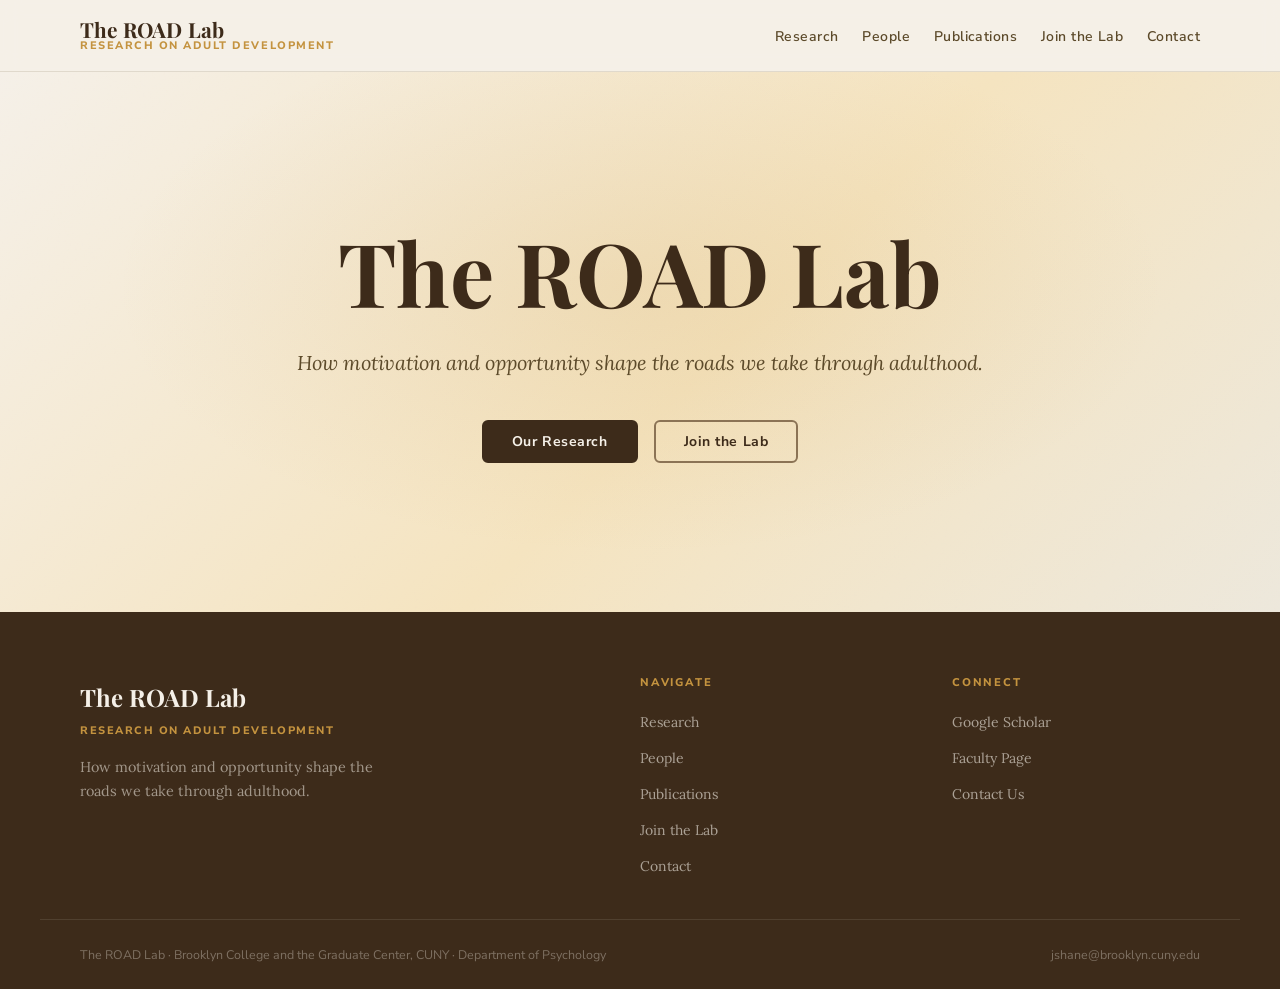
==== commit 7a9a2449: "Polish people page, publications, research layout, and footer consistency - Convert member cards to " ====
--- a/index.html
+++ b/index.html
@@ -50,6 +50,31 @@
   </main>
 
   <footer class="site-footer" role="contentinfo">
+    <div class="footer-inner">
+      <div class="footer-brand">
+        <div class="f-lab-name">The ROAD Lab</div>
+        <div class="f-lab-sub">Research on Adult Development</div>
+        <p>How motivation and opportunity shape the roads we take through adulthood.</p>
+      </div>
+      <div class="footer-col">
+        <h4>Navigate</h4>
+        <ul>
+          <li><a href="research.html">Research</a></li>
+          <li><a href="people.html">People</a></li>
+          <li><a href="publications.html">Publications</a></li>
+          <li><a href="join.html">Join the Lab</a></li>
+          <li><a href="contact.html">Contact</a></li>
+        </ul>
+      </div>
+      <div class="footer-col">
+        <h4>Connect</h4>
+        <ul>
+          <li><a href="https://scholar.google.com/citations?user=p28nLPcAAAAJ" target="_blank" rel="noopener noreferrer">Google Scholar</a></li>
+          <li><a href="https://www.brooklyn.edu/faculty-staff/jacob-shane/" target="_blank" rel="noopener noreferrer">Faculty Page</a></li>
+          <li><a href="contact.html">Contact Us</a></li>
+        </ul>
+      </div>
+    </div>
     <div class="footer-bottom">
       <p>The ROAD Lab · Brooklyn College and the Graduate Center, CUNY · Department of Psychology</p>
       <p>jshane@brooklyn.cuny.edu</p>
--- a/css/style.css
+++ b/css/style.css
@@ -372,9 +372,6 @@
   border-bottom: 1px solid var(--cream-mid);
 }
 .research-area:last-of-type { border-bottom: none; }
-.research-area-inner {
-  max-width: 78ch;
-}
 .research-area-inner h2 {
   margin-bottom: var(--space-sm);
 }
@@ -474,40 +471,6 @@
   color: var(--text-muted);
 }
 
-/* Publication stats bar */
-.pub-stats {
-  display: grid;
-  grid-template-columns: repeat(4, 1fr);
-  gap: 1px;
-  background: var(--cream-mid);
-  border-radius: var(--radius);
-  overflow: hidden;
-  margin-bottom: var(--space-2xl);
-}
-.pub-stat-item {
-  background: var(--white);
-  padding: var(--space-md) var(--space-lg);
-  text-align: center;
-}
-.pub-stat-num {
-  font-family: var(--font-display);
-  font-size: 2.6rem;
-  font-weight: 700;
-  color: var(--amber);
-  line-height: 1;
-  margin-bottom: 0.25rem;
-}
-.pub-stat-label {
-  font-family: var(--font-ui);
-  font-size: 0.75rem;
-  font-weight: 700;
-  letter-spacing: 0.1em;
-  text-transform: uppercase;
-  color: var(--text-muted);
-}
-@media (max-width: 640px) {
-  .pub-stats { grid-template-columns: repeat(2, 1fr); }
-}
 .pub-list { display: flex; flex-direction: column; gap: var(--space-sm); }
 .pub-item {
   background: var(--white);
@@ -879,7 +842,7 @@
 }
 .pi-card-top {
   display: grid;
-  grid-template-columns: 260px 1fr;
+  grid-template-columns: 200px 1fr;
   align-items: start;
 }
 .pi-photo .person-photo {
@@ -890,7 +853,7 @@
   border-radius: 0;
 }
 .pi-details {
-  padding: var(--space-xl);
+  padding: var(--space-lg);
 }
 .pi-details h3 {
   font-size: clamp(1.4rem, 2.5vw, 1.9rem);
@@ -962,28 +925,42 @@
   border-bottom: 1px solid var(--cream-mid);
 }
 
-.member-group .people-grid {
-  grid-template-columns: repeat(auto-fill, minmax(200px, 1fr));
+/* Full-width stacked rows */
+.member-list {
+  display: flex;
+  flex-direction: column;
+  gap: var(--space-sm);
 }
 
 .member-card {
   background: var(--white);
   border-radius: var(--radius);
-  padding: var(--space-md);
+  padding: var(--space-sm) var(--space-md);
   box-shadow: var(--shadow-sm);
   display: flex;
-  flex-direction: column;
-  gap: 0.2rem;
+  flex-direction: row;
+  align-items: center;
+  gap: var(--space-md);
+  border-left: 3px solid var(--cream-mid);
+  transition: border-left-color var(--transition);
+}
+.member-card:hover {
+  border-left-color: var(--amber);
 }
 .member-card .person-photo {
   width: 48px;
   height: 48px;
   border-radius: 50%;
   aspect-ratio: 1;
-  font-size: 1.1rem;
-  margin-bottom: 0.6rem;
+  font-size: 1rem;
   flex-shrink: 0;
   min-height: unset;
+  margin-bottom: 0;
+}
+.member-info {
+  display: flex;
+  flex-direction: column;
+  gap: 0.1rem;
 }
 .member-card h4 {
   font-family: var(--font-display);
@@ -1006,7 +983,13 @@
   font-size: 0.88rem;
   color: var(--text-secondary);
   max-width: none;
-  margin-top: 0.15rem;
+}
+
+/* Undergraduate prose — full width */
+.member-group > p {
+  max-width: none;
+  color: var(--text-secondary);
+  font-size: 0.95rem;
 }
 
 /* ============================================
@@ -1032,7 +1015,6 @@
   display: flex;
   flex-direction: column;
   gap: var(--space-md);
-  max-width: 78ch;
 }
 
 .key-themes { margin-top: var(--space-lg); }
@@ -1074,12 +1056,18 @@
   .pi-photo .person-photo { min-height: auto; aspect-ratio: 3/2; }
   .pi-details { padding: var(--space-lg); }
   .pi-card-bio { padding: var(--space-lg); }
+}
+
+@media (max-width: 768px) {
+  .opportunity-cards { grid-template-columns: repeat(2, 1fr); }
+}
+
+@media (max-width: 640px) {
   .opportunity-cards { grid-template-columns: 1fr; }
 }
 
 @media (max-width: 640px) {
   .opportunity-cards { gap: var(--space-md); }
-  .member-group .people-grid { grid-template-columns: 1fr; }
 }
 
 /* --- Reduced Motion --- */
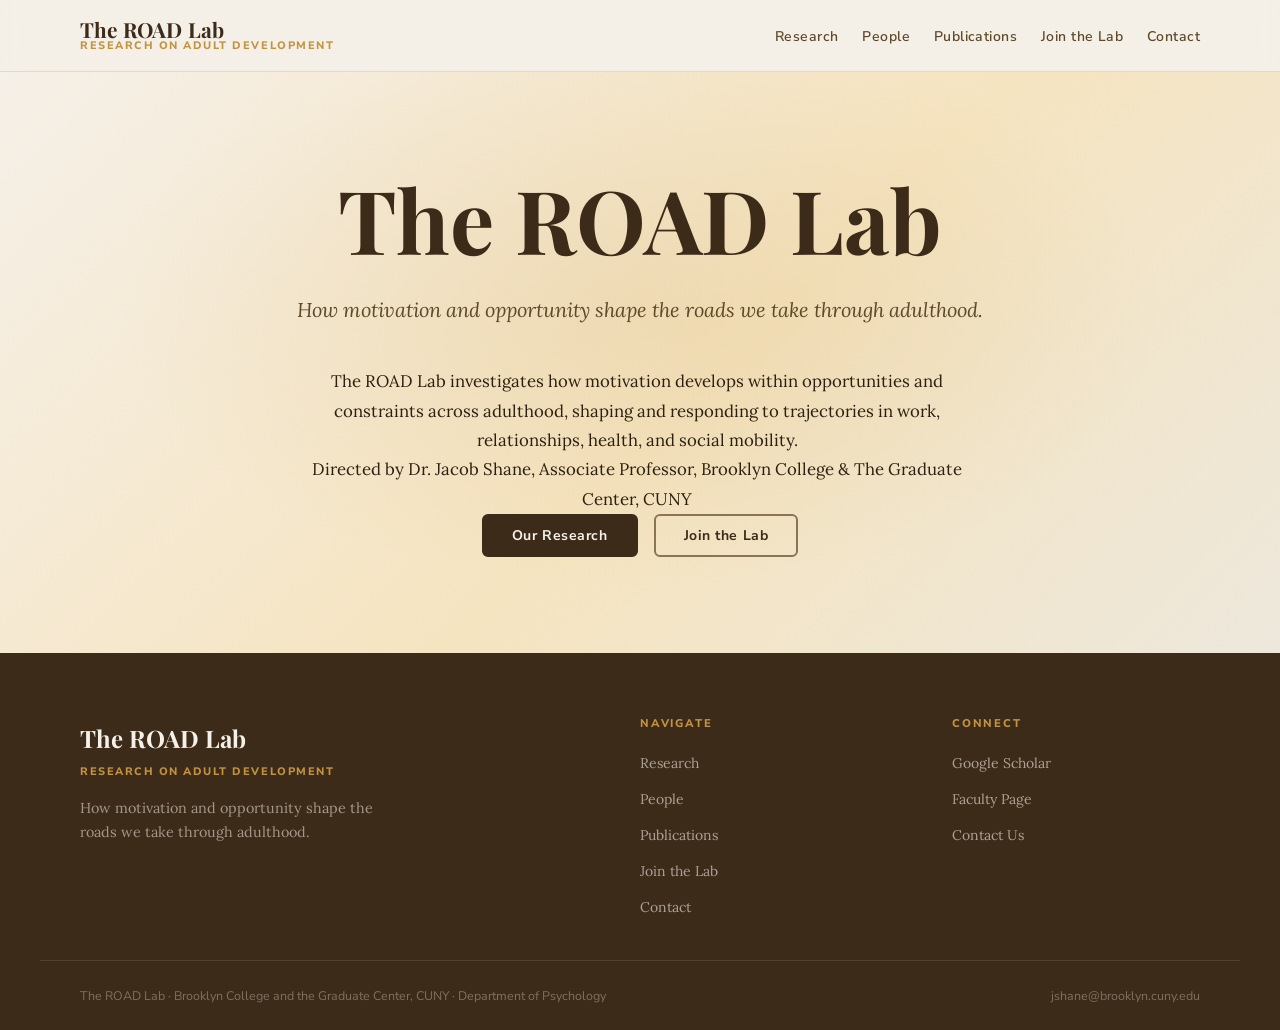
==== commit 100cbba0: "Update index.html" ====
--- a/index.html
+++ b/index.html
@@ -39,6 +39,12 @@
         <div class="hero-content">
           <h1 id="hero-title" class="hero-title">The ROAD Lab</h1>
           <p class="hero-tagline">How motivation and opportunity shape the roads we take through adulthood.</p>
+          <p class="hero-positioning">
+            The ROAD Lab investigates how motivation develops within opportunities and constraints across adulthood, shaping and responding to trajectories in work, relationships, health, and social mobility.
+          </p>
+          <p class="hero-director">
+            Directed by Dr. Jacob Shane, Associate Professor, Brooklyn College &amp; The Graduate Center, CUNY
+          </p>
           <div class="hero-actions">
             <a href="research.html" class="btn btn-primary">Our Research</a>
             <a href="join.html" class="btn btn-secondary">Join the Lab</a>
--- a/css/style.css
+++ b/css/style.css
@@ -361,7 +361,7 @@
   pointer-events: none;
 }
 .page-hero .container { position: relative; z-index: 1; }
-.page-hero h1 { color: var(--cream); margin-bottom: var(--space-sm); }
+.page-hero h1 { color: var(--cream); margin-bottom: var(--space-sm); max-width: 900px; margin-left: auto; margin-right: auto; }
 .page-hero p.lead { color: rgba(245, 240, 232, 0.75); max-width: 56ch; }
 
 
@@ -372,11 +372,16 @@
   border-bottom: 1px solid var(--cream-mid);
 }
 .research-area:last-of-type { border-bottom: none; }
+.research-area-inner {
+  max-width: 900px;
+  margin: 0 auto;
+}
 .research-area-inner h2 {
   margin-bottom: var(--space-sm);
 }
 .research-area-inner > p {
   margin-bottom: var(--space-sm);
+  max-width: none;
 }
 
 /* --- People Grid --- */
@@ -475,7 +480,8 @@
 .pub-item {
   background: var(--white);
   border-radius: var(--radius);
-  padding: var(--space-md) var(--space-lg);
+  /* top, right, bottom, left */
+  padding: var(--space-md) calc(var(--space-lg) * 1.4) var(--space-md) calc(var(--space-lg) * 1.4);
   border-left: 4px solid var(--cream-mid);
   box-shadow: var(--shadow-sm);
   transition: border-color var(--transition);
@@ -948,14 +954,20 @@
   border-left-color: var(--amber);
 }
 .member-card .person-photo {
-  width: 48px;
-  height: 48px;
+  width: 88px;      /* was 48px */
+  height: 88px;     /* was 48px */
   border-radius: 50%;
   aspect-ratio: 1;
   font-size: 1rem;
   flex-shrink: 0;
   min-height: unset;
   margin-bottom: 0;
+  overflow: hidden; /* hide any overflow from the image */
+}
+.member-card .person-photo img {
+  width: 100%;
+  height: 100%;
+  object-fit: cover;
 }
 .member-info {
   display: flex;
@@ -1015,6 +1027,11 @@
   display: flex;
   flex-direction: column;
   gap: var(--space-md);
+  max-width: 900px;
+  margin: 0 auto;
+}
+.framework-content p {
+  max-width: none;
 }
 
 .key-themes { margin-top: var(--space-lg); }
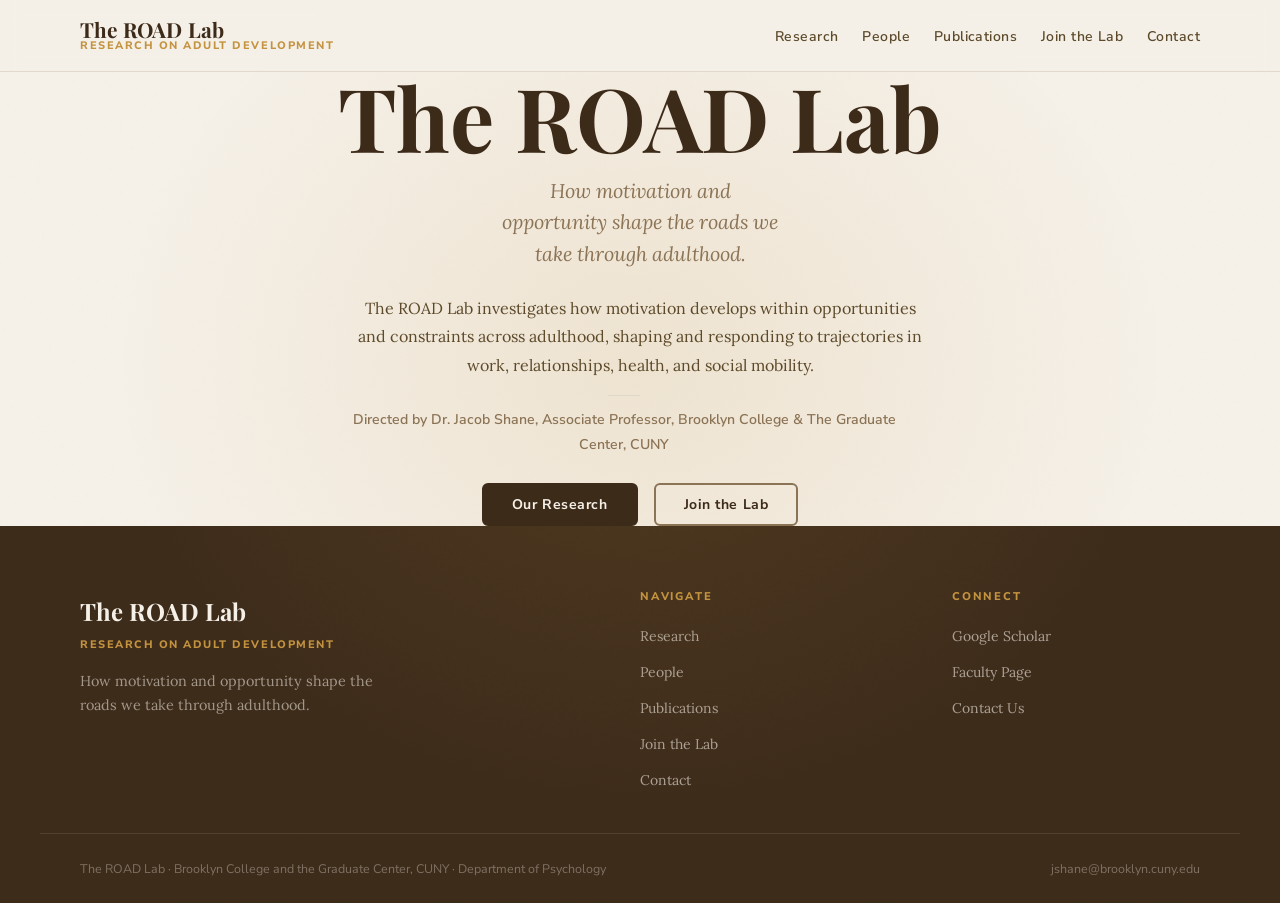
==== commit 8ba7c560: "Update index.html" ====
--- a/index.html
+++ b/index.html
@@ -33,25 +33,33 @@
   </nav>
 
   <main id="main">
-    <!-- Hero Section -->
-    <section class="hero" role="region" aria-labelledby="hero-title">
-      <div class="hero-inner">
-        <div class="hero-content">
-          <h1 id="hero-title" class="hero-title">The ROAD Lab</h1>
-          <p class="hero-tagline">How motivation and opportunity shape the roads we take through adulthood.</p>
-          <p class="hero-positioning">
-            The ROAD Lab investigates how motivation develops within opportunities and constraints across adulthood, shaping and responding to trajectories in work, relationships, health, and social mobility.
-          </p>
-          <p class="hero-director">
-            Directed by Dr. Jacob Shane, Associate Professor, Brooklyn College &amp; The Graduate Center, CUNY
-          </p>
-          <div class="hero-actions">
-            <a href="research.html" class="btn btn-primary">Our Research</a>
-            <a href="join.html" class="btn btn-secondary">Join the Lab</a>
-          </div>
-        </div>
+    
+<!-- Hero Section -->
+<section class="hero" role="region" aria-labelledby="hero-title">
+  <div class="hero-inner">
+    <div class="hero-content">
+      <h1 id="hero-title" class="hero-title">The ROAD Lab</h1>
+
+      <p class="hero-tagline">
+        How motivation and opportunity shape the roads we take through adulthood.
+      </p>
+
+      <div class="hero-meta">
+        <p class="hero-positioning">
+          The ROAD Lab investigates how motivation develops within opportunities and constraints across adulthood, shaping and responding to trajectories in work, relationships, health, and social mobility.
+        </p>
+        <p class="hero-director">
+          Directed by Dr. Jacob Shane, Associate Professor, Brooklyn College &amp; The Graduate Center, CUNY
+        </p>
       </div>
-    </section>
+
+      <div class="hero-actions">
+        <a href="research.html" class="btn btn-primary">Our Research</a>
+        <a href="join.html" class="btn btn-secondary">Join the Lab</a>
+      </div>
+    </div>
+  </div>
+</section>
 
   </main>
 
--- a/css/style.css
+++ b/css/style.css
@@ -200,16 +200,20 @@
 .nav-toggle[aria-expanded="true"] span:nth-child(2) { opacity: 0; }
 .nav-toggle[aria-expanded="true"] span:nth-child(3) { transform: translateY(-7px) rotate(-45deg); }
 
+
+}
+
 /* --- Hero (Home) --- */
 .hero {
-  padding: var(--space-2xl) 0;
+  padding: var(--space-xl) 0;
   background: linear-gradient(135deg, var(--cream) 0%, var(--amber-pale) 55%, var(--cream-dark) 100%);
   position: relative;
   overflow: hidden;
-  min-height: 60vh;
+  min-height: 52vh;
   display: flex;
   align-items: center;
 }
+
 .hero::before {
   content: '';
   position: absolute;
@@ -217,7 +221,7 @@
   background: radial-gradient(ellipse at 50% 40%, rgba(196, 147, 63, 0.14) 0%, transparent 58%);
   pointer-events: none;
 }
-/* Subtle grain texture */
+
 .hero::after {
   content: '';
   position: absolute;
@@ -226,49 +230,81 @@
   opacity: 0.4;
   pointer-events: none;
 }
+
 .hero-inner {
   max-width: var(--max-width);
   margin: 0 auto;
   padding: 0 var(--space-lg);
-  display: flex;
-  flex-direction: column;
-  align-items: center;
-  text-align: center;
   width: 100%;
   position: relative;
   z-index: 1;
 }
+
+.hero-content {
+  max-width: 760px;
+  margin: 0 auto;
+  text-align: center;
+}
+
 .hero h1 {
-  margin-bottom: var(--space-md);
+  margin-bottom: 0.8rem;
   font-weight: 700;
   color: var(--brown-deep);
   font-size: clamp(3rem, 8vw, 5.5rem);
-}
-.hero h1 .accent { color: var(--amber); }
+  line-height: 1.02;
+}
+
+.hero h1 .accent {
+  color: var(--amber);
+}
+
 .hero-tagline {
-  font-size: 1.25rem;
-  line-height: 1.7;
+  margin: 0 auto 1.5rem;
+  max-width: 24ch;
+  font-size: 1.24rem;
+  line-height: 1.6;
+  font-style: italic;
+  color: var(--brown-mid);
+}
+
+.hero-meta {
+  max-width: 36rem;
+  margin: 0 auto;
+}
+
+.hero-positioning {
+  margin: 0;
+  max-width: none;
+  font-size: 1rem;
+  line-height: 1.78;
   color: var(--brown-dark);
-  margin-bottom: var(--space-lg);
-  font-style: italic;
-  max-width: 60ch;
-}
+}
+
+.hero-director {
+  margin: 1rem 0 0;
+  font-family: var(--font-ui);
+  font-size: 0.88rem;
+  font-weight: 600;
+  color: var(--text-muted);
+  position: relative;
+}
+
+.hero-director::before {
+  content: "";
+  display: block;
+  width: 32px;
+  height: 1px;
+  background: var(--cream-mid);
+  margin: 0 auto 0.75rem;
+}
+
 .hero-actions {
   display: flex;
   gap: var(--space-sm);
   flex-wrap: wrap;
   justify-content: center;
-}
-.hero-visual {
-  display: flex;
-  align-items: center;
-  justify-content: center;
-}
-.hero-visual svg {
-  width: 100%;
-  max-width: 460px;
-}
-
+  margin-top: 1.6rem;
+}
 /* --- Buttons --- */
 .btn {
   display: inline-flex;
@@ -706,7 +742,11 @@
 
 /* --- Responsive --- */
 @media (max-width: 960px) {
-  .hero-inner { grid-template-columns: 1fr; }
+  .hero {
+    min-height: auto;
+    padding: var(--space-xl) 0;
+  }
+
   .hero-visual { display: none; }
   .research-grid { grid-template-columns: 1fr; }
   .pi-card { grid-template-columns: 1fr; }
@@ -724,6 +764,7 @@
     --space-xl: 2.5rem;
     --space-2xl: 3.5rem;
   }
+
   .nav-links {
     display: none;
     position: absolute;
@@ -736,11 +777,42 @@
     box-shadow: var(--shadow-md);
     gap: var(--space-sm);
   }
+
   .nav-links.open { display: flex; }
   .nav-toggle { display: flex; }
   .stat-bar { grid-template-columns: repeat(2, 1fr); }
   .footer-inner { grid-template-columns: 1fr; }
-  .hero-actions { flex-direction: column; align-items: center; }
+
+  .hero-content {
+    max-width: 100%;
+  }
+
+  .hero h1 {
+    margin-bottom: 0.7rem;
+  }
+
+  .hero-tagline {
+    font-size: 1rem;
+    margin-bottom: 1rem;
+    max-width: 28ch;
+  }
+
+  .hero-positioning {
+    font-size: 0.96rem;
+    line-height: 1.72;
+  }
+
+  .hero-director {
+    font-size: 0.74rem;
+    line-height: 1.45;
+  }
+
+  .hero-actions {
+    flex-direction: column;
+    align-items: center;
+    margin-top: 1.4rem;
+  }
+
   .people-grid { grid-template-columns: 1fr; }
 }
 
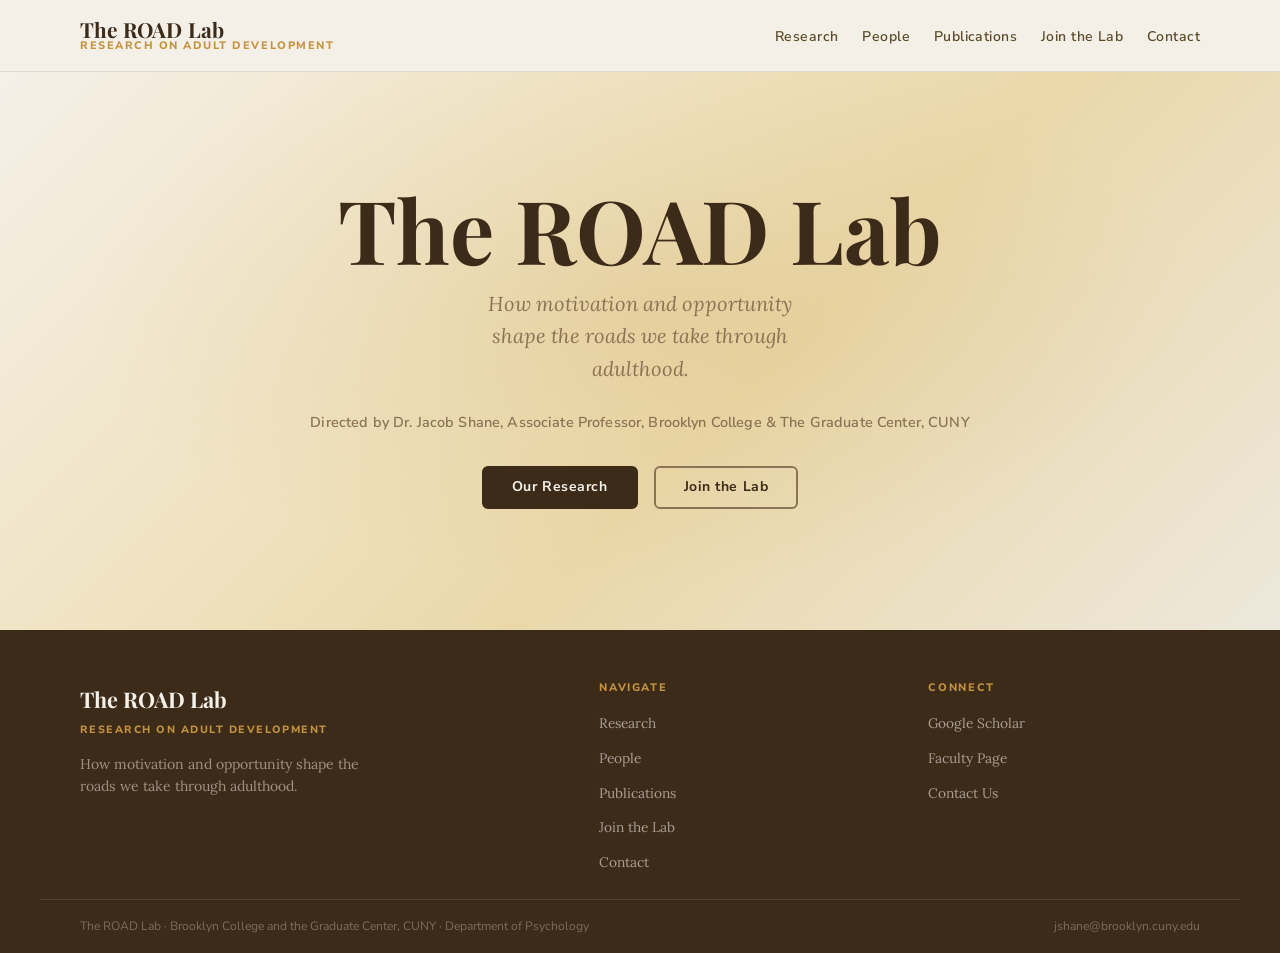
==== commit a8993787: "Update index.html" ====
--- a/index.html
+++ b/index.html
@@ -45,9 +45,6 @@
       </p>
 
       <div class="hero-meta">
-        <p class="hero-positioning">
-          The ROAD Lab investigates how motivation develops within opportunities and constraints across adulthood, shaping and responding to trajectories in work, relationships, health, and social mobility.
-        </p>
         <p class="hero-director">
           Directed by Dr. Jacob Shane, Associate Professor, Brooklyn College &amp; The Graduate Center, CUNY
         </p>
--- a/css/style.css
+++ b/css/style.css
@@ -200,16 +200,19 @@
 .nav-toggle[aria-expanded="true"] span:nth-child(2) { opacity: 0; }
 .nav-toggle[aria-expanded="true"] span:nth-child(3) { transform: translateY(-7px) rotate(-45deg); }
 
-
-}
-
 /* --- Hero (Home) --- */
 .hero {
-  padding: var(--space-xl) 0;
-  background: linear-gradient(135deg, var(--cream) 0%, var(--amber-pale) 55%, var(--cream-dark) 100%);
+  padding: calc(var(--space-xl) * 1.1) 0 calc(var(--space-xl) * 1.25);
+  background: linear-gradient(
+    135deg,
+    var(--cream) 0%,
+    #efe2bf 38%,
+    #ead8aa 58%,
+    var(--cream-dark) 100%
+  );
   position: relative;
   overflow: hidden;
-  min-height: 52vh;
+  min-height: 62vh;
   display: flex;
   align-items: center;
 }
@@ -218,16 +221,22 @@
   content: '';
   position: absolute;
   inset: 0;
-  background: radial-gradient(ellipse at 50% 40%, rgba(196, 147, 63, 0.14) 0%, transparent 58%);
+  background: radial-gradient(
+    ellipse at 50% 42%,
+    rgba(196, 147, 63, 0.18) 0%,
+    rgba(196, 147, 63, 0.08) 28%,
+    transparent 62%
+  );
   pointer-events: none;
 }
 
+/* Subtle grain texture */
 .hero::after {
   content: '';
   position: absolute;
   inset: 0;
   background-image: url("data:image/svg+xml,%3Csvg viewBox='0 0 256 256' xmlns='http://www.w3.org/2000/svg'%3E%3Cfilter id='noise'%3E%3CfeTurbulence type='fractalNoise' baseFrequency='0.9' numOctaves='4' stitchTiles='stitch'/%3E%3C/filter%3E%3Crect width='100%25' height='100%25' filter='url(%23noise)' opacity='0.025'/%3E%3C/svg%3E");
-  opacity: 0.4;
+  opacity: 0.28;
   pointer-events: none;
 }
 
@@ -241,61 +250,52 @@
 }
 
 .hero-content {
-  max-width: 760px;
+  max-width: 980px;
   margin: 0 auto;
   text-align: center;
 }
 
 .hero h1 {
-  margin-bottom: 0.8rem;
+  margin-bottom: 0.9rem;
   font-weight: 700;
   color: var(--brown-deep);
   font-size: clamp(3rem, 8vw, 5.5rem);
   line-height: 1.02;
 }
 
-.hero h1 .accent {
-  color: var(--amber);
-}
+.hero h1 .accent { color: var(--amber); }
 
 .hero-tagline {
-  margin: 0 auto 1.5rem;
-  max-width: 24ch;
-  font-size: 1.24rem;
-  line-height: 1.6;
+  margin: 0 auto 1.55rem;
+  max-width: 30ch;
+  font-size: 1.26rem;
+  line-height: 1.62;
+  color: var(--brown-mid);
   font-style: italic;
-  color: var(--brown-mid);
 }
 
 .hero-meta {
-  max-width: 36rem;
+  max-width: 52rem;
   margin: 0 auto;
 }
 
 .hero-positioning {
   margin: 0;
   max-width: none;
-  font-size: 1rem;
+  font-size: 1.08rem;
   line-height: 1.78;
   color: var(--brown-dark);
 }
 
 .hero-director {
   margin: 1rem 0 0;
-  font-family: var(--font-ui);
-  font-size: 0.88rem;
+  max-width: none;
+  font-family: var(--font-ui);
+  font-size: 0.9rem;
   font-weight: 600;
+  letter-spacing: 0.01em;
+  text-transform: none;
   color: var(--text-muted);
-  position: relative;
-}
-
-.hero-director::before {
-  content: "";
-  display: block;
-  width: 32px;
-  height: 1px;
-  background: var(--cream-mid);
-  margin: 0 auto 0.75rem;
 }
 
 .hero-actions {
@@ -303,8 +303,19 @@
   gap: var(--space-sm);
   flex-wrap: wrap;
   justify-content: center;
-  margin-top: 1.6rem;
-}
+  margin-top: 1.9rem;
+}
+
+.hero-visual {
+  display: flex;
+  align-items: center;
+  justify-content: center;
+}
+.hero-visual svg {
+  width: 100%;
+  max-width: 460px;
+}
+
 /* --- Buttons --- */
 .btn {
   display: inline-flex;
@@ -400,7 +411,6 @@
 .page-hero h1 { color: var(--cream); margin-bottom: var(--space-sm); max-width: 900px; margin-left: auto; margin-right: auto; }
 .page-hero p.lead { color: rgba(245, 240, 232, 0.75); max-width: 56ch; }
 
-
 /* --- Research Detail Sections --- */
 .research-area {
   scroll-margin-top: calc(var(--nav-height) + 2rem);
@@ -412,9 +422,7 @@
   max-width: 900px;
   margin: 0 auto;
 }
-.research-area-inner h2 {
-  margin-bottom: var(--space-sm);
-}
+.research-area-inner h2 { margin-bottom: var(--space-sm); }
 .research-area-inner > p {
   margin-bottom: var(--space-sm);
   max-width: none;
@@ -479,7 +487,6 @@
   text-decoration-color: var(--amber);
 }
 
-
 /* --- Publications --- */
 .pub-year-group,
 .pub-section { margin-bottom: var(--space-xl); }
@@ -516,7 +523,6 @@
 .pub-item {
   background: var(--white);
   border-radius: var(--radius);
-  /* top, right, bottom, left */
   padding: var(--space-md) calc(var(--space-lg) * 1.4) var(--space-md) calc(var(--space-lg) * 1.4);
   border-left: 4px solid var(--cream-mid);
   box-shadow: var(--shadow-sm);
@@ -673,52 +679,70 @@
 /* --- Footer --- */
 .site-footer {
   background: var(--brown-deep);
-  padding: var(--space-xl) 0 var(--space-md);
-}
+  padding: calc(var(--space-xl) * 0.8) 0 var(--space-sm);
+}
+
 .footer-inner {
   max-width: var(--max-width);
   margin: 0 auto;
   padding: 0 var(--space-lg);
   display: grid;
-  grid-template-columns: 2fr 1fr 1fr;
-  gap: var(--space-xl);
-  padding-bottom: var(--space-lg);
+  grid-template-columns: 1.7fr 1fr 1fr;
+  gap: calc(var(--space-xl) * 0.9);
+  padding-bottom: var(--space-md);
   border-bottom: 1px solid rgba(245, 240, 232, 0.1);
-  margin-bottom: var(--space-md);
-}
+  margin-bottom: var(--space-sm);
+}
+
 .footer-brand .f-lab-name {
   font-family: var(--font-display);
-  font-size: 1.5rem;
+  font-size: 1.35rem;
   font-weight: 700;
   color: var(--cream);
-  margin-bottom: 0.2rem;
-}
+  margin-bottom: 0.15rem;
+}
+
 .footer-brand .f-lab-sub {
   font-family: var(--font-ui);
-  font-size: 0.68rem;
+  font-size: 0.66rem;
   letter-spacing: 0.14em;
   text-transform: uppercase;
   color: var(--amber);
-  margin-bottom: var(--space-sm);
+  margin-bottom: 0.8rem;
   font-weight: 800;
 }
-.footer-brand p { font-size: 0.9rem; line-height: 1.65; color: rgba(245, 240, 232, 0.55); max-width: 36ch; }
+
+.footer-brand p {
+  font-size: 0.88rem;
+  line-height: 1.6;
+  color: rgba(245, 240, 232, 0.52);
+  max-width: 32ch;
+}
+
 .footer-col h4 {
   font-family: var(--font-ui);
-  font-size: 0.7rem;
+  font-size: 0.68rem;
   font-weight: 800;
-  letter-spacing: 0.16em;
+  letter-spacing: 0.15em;
   text-transform: uppercase;
   color: var(--amber);
-  margin-bottom: var(--space-sm);
-}
-.footer-col ul { display: flex; flex-direction: column; gap: 0.5rem; }
+  margin-bottom: 0.8rem;
+}
+
+.footer-col ul {
+  display: flex;
+  flex-direction: column;
+  gap: 0.42rem;
+}
+
 .footer-col a {
-  font-size: 0.875rem;
-  color: rgba(245, 240, 232, 0.6);
+  font-size: 0.86rem;
+  color: rgba(245, 240, 232, 0.58);
   transition: color var(--transition);
 }
+
 .footer-col a:hover { color: var(--amber); }
+
 .footer-bottom {
   max-width: var(--max-width);
   margin: 0 auto;
@@ -727,9 +751,15 @@
   justify-content: space-between;
   align-items: center;
   flex-wrap: wrap;
-  gap: 0.5rem;
-}
-.footer-bottom p { font-family: var(--font-ui); font-size: 0.78rem; color: rgba(245, 240, 232, 0.35); max-width: none; }
+  gap: 0.45rem;
+}
+
+.footer-bottom p {
+  font-family: var(--font-ui);
+  font-size: 0.76rem;
+  color: rgba(245, 240, 232, 0.33);
+  max-width: none;
+}
 
 /* --- Animations --- */
 .fade-up {
@@ -738,13 +768,331 @@
   transition: opacity 0.65s ease, transform 0.65s ease;
 }
 .fade-up.visible { opacity: 1; transform: translateY(0); }
-.fade-up[style*="transition-delay"] { /* delays handled inline */ }
+.fade-up[style*="transition-delay"] {}
+
+/* --- Visually Hidden (screen-reader only) --- */
+.sr-only {
+  position: absolute;
+  width: 1px;
+  height: 1px;
+  padding: 0;
+  margin: -1px;
+  overflow: hidden;
+  clip: rect(0, 0, 0, 0);
+  white-space: nowrap;
+  border: 0;
+}
+
+/* --- Contact Info Block extras --- */
+.info-item { margin-bottom: var(--space-md); }
+.info-label {
+  font-family: var(--font-ui);
+  font-size: 0.72rem;
+  font-weight: 800;
+  letter-spacing: 0.14em;
+  text-transform: uppercase;
+  color: var(--amber);
+  margin-bottom: 0.2rem;
+  max-width: none;
+}
+.info-item p, .info-item a {
+  font-size: 1rem;
+  color: var(--text-primary);
+  max-width: none;
+}
+.info-item a:hover { color: var(--amber); }
+.profile-links { display: flex; flex-direction: column; gap: 0.4rem; list-style: none; }
+.profile-links a {
+  font-size: 0.95rem;
+  color: var(--brown-mid);
+  text-decoration: underline;
+  text-underline-offset: 2px;
+  transition: color var(--transition);
+}
+.profile-links a:hover { color: var(--amber); }
+
+/* Page hero text helpers */
+.page-title { color: var(--cream); }
+.page-subtitle { color: rgba(245, 240, 232, 0.75); font-size: 1.1rem; margin-top: 0.5rem; max-width: 56ch; }
+
+/* Contact form */
+.contact-form .btn { width: 100%; justify-content: center; margin-top: 0.5rem; }
+
+/* ============================================
+   SECTION SPACING — pages with no explicit padding
+   ============================================ */
+.pi-section,
+.members-section,
+.contact-section,
+.opportunities,
+.framework,
+.publications {
+  padding: var(--space-2xl) 0;
+}
+
+.join-cta {
+  padding: var(--space-2xl) 0;
+  background: var(--cream-dark);
+  text-align: center;
+}
+.join-cta h2 { margin-bottom: var(--space-sm); }
+.join-cta p {
+  max-width: 52ch;
+  margin: 0 auto var(--space-lg);
+  color: var(--brown-dark);
+}
+
+/* ============================================
+   SECTION TITLE — shared heading style
+   ============================================ */
+.section-title {
+  font-family: var(--font-display);
+  font-size: clamp(1.5rem, 2.5vw, 2rem);
+  font-weight: 600;
+  color: var(--brown-deep);
+  margin-bottom: var(--space-lg);
+  padding-bottom: var(--space-sm);
+  border-bottom: 1px solid var(--cream-mid);
+}
+
+/* ============================================
+   PI CARD — new two-part structure
+   ============================================ */
+.pi-card {
+  background: var(--white);
+  border-radius: var(--radius);
+  box-shadow: var(--shadow-md);
+  overflow: hidden;
+  margin-bottom: 0;
+}
+.pi-card-top {
+  display: grid;
+  grid-template-columns: 200px 1fr;
+  align-items: start;
+}
+.pi-photo .person-photo {
+  height: 100%;
+  min-height: 280px;
+  aspect-ratio: unset;
+  font-size: 4rem;
+  border-radius: 0;
+}
+.pi-details { padding: var(--space-lg); }
+.pi-details h3 {
+  font-size: clamp(1.4rem, 2.5vw, 1.9rem);
+  margin-bottom: 0.3rem;
+}
+.pi-role {
+  font-family: var(--font-ui);
+  font-size: 0.85rem;
+  font-weight: 700;
+  color: var(--amber);
+  letter-spacing: 0.05em;
+  margin-bottom: 0.15rem;
+  max-width: none;
+}
+.pi-affiliation {
+  font-family: var(--font-ui);
+  font-size: 0.85rem;
+  color: var(--text-muted);
+  margin-bottom: var(--space-md);
+  max-width: none;
+}
+.pi-links {
+  display: flex;
+  gap: 1.25rem;
+  flex-wrap: wrap;
+}
+.pi-links a {
+  font-family: var(--font-ui);
+  font-size: 0.82rem;
+  font-weight: 700;
+  color: var(--brown-mid);
+  text-decoration: underline;
+  text-underline-offset: 2px;
+  text-decoration-color: transparent;
+  transition: color var(--transition), text-decoration-color var(--transition);
+}
+.pi-links a:hover {
+  color: var(--amber);
+  text-decoration-color: var(--amber);
+}
+.pi-card-bio {
+  padding: var(--space-lg) var(--space-xl) var(--space-xl);
+  border-top: 1px solid var(--cream-mid);
+  display: flex;
+  flex-direction: column;
+  gap: var(--space-sm);
+}
+.pi-card-bio p { max-width: 78ch; }
+.pi-card-bio a { color: var(--amber); }
+.pi-card-bio a:hover { text-decoration: underline; }
+
+/* ============================================
+   MEMBER GROUPS & CARDS
+   ============================================ */
+.member-group {
+  margin-bottom: var(--space-xl);
+}
+.member-group:last-child { margin-bottom: 0; }
+
+.member-group-title {
+  font-family: var(--font-ui);
+  font-size: 0.72rem;
+  font-weight: 800;
+  letter-spacing: 0.18em;
+  text-transform: uppercase;
+  color: var(--amber);
+  margin-bottom: var(--space-md);
+  padding-bottom: 0.5rem;
+  border-bottom: 1px solid var(--cream-mid);
+}
+
+.member-list {
+  display: flex;
+  flex-direction: column;
+  gap: var(--space-sm);
+}
+
+.member-card {
+  background: var(--white);
+  border-radius: var(--radius);
+  padding: var(--space-sm) var(--space-md);
+  box-shadow: var(--shadow-sm);
+  display: flex;
+  flex-direction: row;
+  align-items: center;
+  gap: var(--space-md);
+  border-left: 3px solid var(--cream-mid);
+  transition: border-left-color var(--transition);
+}
+.member-card:hover {
+  border-left-color: var(--amber);
+}
+.member-card .person-photo {
+  width: 88px;
+  height: 88px;
+  border-radius: 50%;
+  aspect-ratio: 1;
+  font-size: 1rem;
+  flex-shrink: 0;
+  min-height: unset;
+  margin-bottom: 0;
+  overflow: hidden;
+}
+.member-card .person-photo img {
+  width: 100%;
+  height: 100%;
+  object-fit: cover;
+}
+.member-info {
+  display: flex;
+  flex-direction: column;
+  gap: 0.1rem;
+}
+.member-card h4 {
+  font-family: var(--font-display);
+  font-size: 1rem;
+  font-weight: 600;
+  color: var(--brown-deep);
+  letter-spacing: normal;
+  text-transform: none;
+}
+.member-role {
+  font-family: var(--font-ui);
+  font-size: 0.72rem;
+  font-weight: 800;
+  letter-spacing: 0.1em;
+  text-transform: uppercase;
+  color: var(--amber);
+  max-width: none;
+}
+.member-focus {
+  font-size: 0.88rem;
+  color: var(--text-secondary);
+  max-width: none;
+}
+
+.member-group > p {
+  max-width: none;
+  color: var(--text-secondary);
+  font-size: 0.95rem;
+}
+
+/* ============================================
+   OPPORTUNITY CARDS (Join page)
+   ============================================ */
+.opportunity-cards {
+  display: grid;
+  grid-template-columns: repeat(3, 1fr);
+  gap: var(--space-lg);
+}
+.opp-commitment {
+  font-family: var(--font-ui);
+  font-size: 0.82rem;
+  color: var(--text-muted);
+  margin-bottom: 0.75rem;
+  max-width: none;
+}
+
+/* ============================================
+   RESEARCH — FRAMEWORK SECTION
+   ============================================ */
+.framework-content {
+  display: flex;
+  flex-direction: column;
+  gap: var(--space-md);
+  max-width: 900px;
+  margin: 0 auto;
+}
+.framework-content p {
+  max-width: none;
+}
+
+.key-themes { margin-top: var(--space-lg); }
+.key-themes-title {
+  font-family: var(--font-ui);
+  font-size: 0.72rem;
+  font-weight: 800;
+  letter-spacing: 0.16em;
+  text-transform: uppercase;
+  color: var(--amber);
+  margin-bottom: 0.75rem;
+}
+.themes-list {
+  display: flex;
+  flex-direction: column;
+  gap: 0.5rem;
+  list-style: none;
+  padding: 0;
+}
+.themes-list li {
+  font-size: 0.95rem;
+  color: var(--text-secondary);
+  padding-left: 1rem;
+  position: relative;
+}
+.themes-list li::before {
+  content: '—';
+  position: absolute;
+  left: 0;
+  color: var(--amber-light);
+  font-size: 0.8rem;
+}
 
 /* --- Responsive --- */
 @media (max-width: 960px) {
   .hero {
     min-height: auto;
     padding: var(--space-xl) 0;
+  }
+
+  .hero-content {
+    max-width: 820px;
+  }
+
+  .hero-meta {
+    max-width: 44rem;
   }
 
   .hero-visual { display: none; }
@@ -756,6 +1104,15 @@
   .stat-bar { grid-template-columns: repeat(2, 1fr); }
   .footer-inner { grid-template-columns: 1fr 1fr; }
   .footer-brand { grid-column: 1 / -1; }
+
+  .pi-card-top { grid-template-columns: 1fr; }
+  .pi-photo .person-photo { min-height: auto; aspect-ratio: 3/2; }
+  .pi-details { padding: var(--space-lg); }
+  .pi-card-bio { padding: var(--space-lg); }
+}
+
+@media (max-width: 768px) {
+  .opportunity-cards { grid-template-columns: repeat(2, 1fr); }
 }
 
 @media (max-width: 640px) {
@@ -777,9 +1134,9 @@
     box-shadow: var(--shadow-md);
     gap: var(--space-sm);
   }
-
   .nav-links.open { display: flex; }
   .nav-toggle { display: flex; }
+
   .stat-bar { grid-template-columns: repeat(2, 1fr); }
   .footer-inner { grid-template-columns: 1fr; }
 
@@ -792,371 +1149,38 @@
   }
 
   .hero-tagline {
-    font-size: 1rem;
-    margin-bottom: 1rem;
-    max-width: 28ch;
+    font-size: 1.08rem;
+    margin-bottom: 1.15rem;
+    max-width: 26ch;
+  }
+
+  .hero-meta {
+    max-width: 100%;
   }
 
   .hero-positioning {
-    font-size: 0.96rem;
+    font-size: 0.98rem;
     line-height: 1.72;
   }
 
   .hero-director {
-    font-size: 0.74rem;
-    line-height: 1.45;
+    font-size: 0.82rem;
+    line-height: 1.5;
   }
 
   .hero-actions {
     flex-direction: column;
     align-items: center;
-    margin-top: 1.4rem;
+    margin-top: 1.5rem;
   }
 
   .people-grid { grid-template-columns: 1fr; }
-}
-
-/* --- Visually Hidden (screen-reader only) --- */
-.sr-only {
-  position: absolute;
-  width: 1px;
-  height: 1px;
-  padding: 0;
-  margin: -1px;
-  overflow: hidden;
-  clip: rect(0, 0, 0, 0);
-  white-space: nowrap;
-  border: 0;
-}
-
-/* --- Contact Info Block extras --- */
-.info-item { margin-bottom: var(--space-md); }
-.info-label {
-  font-family: var(--font-ui);
-  font-size: 0.72rem;
-  font-weight: 800;
-  letter-spacing: 0.14em;
-  text-transform: uppercase;
-  color: var(--amber);
-  margin-bottom: 0.2rem;
-  max-width: none;
-}
-.info-item p, .info-item a {
-  font-size: 1rem;
-  color: var(--text-primary);
-  max-width: none;
-}
-.info-item a:hover { color: var(--amber); }
-.profile-links { display: flex; flex-direction: column; gap: 0.4rem; list-style: none; }
-.profile-links a {
-  font-size: 0.95rem;
-  color: var(--brown-mid);
-  text-decoration: underline;
-  text-underline-offset: 2px;
-  transition: color var(--transition);
-}
-.profile-links a:hover { color: var(--amber); }
-
-
-/* Page hero text helpers */
-.page-title { color: var(--cream); }
-.page-subtitle { color: rgba(245, 240, 232, 0.75); font-size: 1.1rem; margin-top: 0.5rem; max-width: 56ch; }
-
-
-/* Contact form */
-.contact-form .btn { width: 100%; justify-content: center; margin-top: 0.5rem; }
+  .opportunity-cards { grid-template-columns: 1fr; gap: var(--space-md); }
+}
 
 @media (max-width: 640px) {
   .pi-intro-inner { grid-template-columns: 1fr; }
   .pi-photo .person-photo { aspect-ratio: 3/2; }
-}
-
-/* ============================================
-   SECTION SPACING — pages with no explicit padding
-   ============================================ */
-.pi-section,
-.members-section,
-.contact-section,
-.opportunities,
-.framework,
-.publications {
-  padding: var(--space-2xl) 0;
-}
-
-.join-cta {
-  padding: var(--space-2xl) 0;
-  background: var(--cream-dark);
-  text-align: center;
-}
-.join-cta h2 { margin-bottom: var(--space-sm); }
-.join-cta p {
-  max-width: 52ch;
-  margin: 0 auto var(--space-lg);
-  color: var(--brown-dark);
-}
-
-/* ============================================
-   SECTION TITLE — shared heading style
-   ============================================ */
-.section-title {
-  font-family: var(--font-display);
-  font-size: clamp(1.5rem, 2.5vw, 2rem);
-  font-weight: 600;
-  color: var(--brown-deep);
-  margin-bottom: var(--space-lg);
-  padding-bottom: var(--space-sm);
-  border-bottom: 1px solid var(--cream-mid);
-}
-
-/* ============================================
-   PI CARD — new two-part structure
-   ============================================ */
-.pi-card {
-  background: var(--white);
-  border-radius: var(--radius);
-  box-shadow: var(--shadow-md);
-  overflow: hidden;
-  margin-bottom: 0;
-}
-.pi-card-top {
-  display: grid;
-  grid-template-columns: 200px 1fr;
-  align-items: start;
-}
-.pi-photo .person-photo {
-  height: 100%;
-  min-height: 280px;
-  aspect-ratio: unset;
-  font-size: 4rem;
-  border-radius: 0;
-}
-.pi-details {
-  padding: var(--space-lg);
-}
-.pi-details h3 {
-  font-size: clamp(1.4rem, 2.5vw, 1.9rem);
-  margin-bottom: 0.3rem;
-}
-.pi-role {
-  font-family: var(--font-ui);
-  font-size: 0.85rem;
-  font-weight: 700;
-  color: var(--amber);
-  letter-spacing: 0.05em;
-  margin-bottom: 0.15rem;
-  max-width: none;
-}
-.pi-affiliation {
-  font-family: var(--font-ui);
-  font-size: 0.85rem;
-  color: var(--text-muted);
-  margin-bottom: var(--space-md);
-  max-width: none;
-}
-.pi-links {
-  display: flex;
-  gap: 1.25rem;
-  flex-wrap: wrap;
-}
-.pi-links a {
-  font-family: var(--font-ui);
-  font-size: 0.82rem;
-  font-weight: 700;
-  color: var(--brown-mid);
-  text-decoration: underline;
-  text-underline-offset: 2px;
-  text-decoration-color: transparent;
-  transition: color var(--transition), text-decoration-color var(--transition);
-}
-.pi-links a:hover {
-  color: var(--amber);
-  text-decoration-color: var(--amber);
-}
-.pi-card-bio {
-  padding: var(--space-lg) var(--space-xl) var(--space-xl);
-  border-top: 1px solid var(--cream-mid);
-  display: flex;
-  flex-direction: column;
-  gap: var(--space-sm);
-}
-.pi-card-bio p { max-width: 78ch; }
-.pi-card-bio a { color: var(--amber); }
-.pi-card-bio a:hover { text-decoration: underline; }
-
-/* ============================================
-   MEMBER GROUPS & CARDS
-   ============================================ */
-.member-group {
-  margin-bottom: var(--space-xl);
-}
-.member-group:last-child { margin-bottom: 0; }
-
-.member-group-title {
-  font-family: var(--font-ui);
-  font-size: 0.72rem;
-  font-weight: 800;
-  letter-spacing: 0.18em;
-  text-transform: uppercase;
-  color: var(--amber);
-  margin-bottom: var(--space-md);
-  padding-bottom: 0.5rem;
-  border-bottom: 1px solid var(--cream-mid);
-}
-
-/* Full-width stacked rows */
-.member-list {
-  display: flex;
-  flex-direction: column;
-  gap: var(--space-sm);
-}
-
-.member-card {
-  background: var(--white);
-  border-radius: var(--radius);
-  padding: var(--space-sm) var(--space-md);
-  box-shadow: var(--shadow-sm);
-  display: flex;
-  flex-direction: row;
-  align-items: center;
-  gap: var(--space-md);
-  border-left: 3px solid var(--cream-mid);
-  transition: border-left-color var(--transition);
-}
-.member-card:hover {
-  border-left-color: var(--amber);
-}
-.member-card .person-photo {
-  width: 88px;      /* was 48px */
-  height: 88px;     /* was 48px */
-  border-radius: 50%;
-  aspect-ratio: 1;
-  font-size: 1rem;
-  flex-shrink: 0;
-  min-height: unset;
-  margin-bottom: 0;
-  overflow: hidden; /* hide any overflow from the image */
-}
-.member-card .person-photo img {
-  width: 100%;
-  height: 100%;
-  object-fit: cover;
-}
-.member-info {
-  display: flex;
-  flex-direction: column;
-  gap: 0.1rem;
-}
-.member-card h4 {
-  font-family: var(--font-display);
-  font-size: 1rem;
-  font-weight: 600;
-  color: var(--brown-deep);
-  letter-spacing: normal;
-  text-transform: none;
-}
-.member-role {
-  font-family: var(--font-ui);
-  font-size: 0.72rem;
-  font-weight: 800;
-  letter-spacing: 0.1em;
-  text-transform: uppercase;
-  color: var(--amber);
-  max-width: none;
-}
-.member-focus {
-  font-size: 0.88rem;
-  color: var(--text-secondary);
-  max-width: none;
-}
-
-/* Undergraduate prose — full width */
-.member-group > p {
-  max-width: none;
-  color: var(--text-secondary);
-  font-size: 0.95rem;
-}
-
-/* ============================================
-   OPPORTUNITY CARDS (Join page)
-   ============================================ */
-.opportunity-cards {
-  display: grid;
-  grid-template-columns: repeat(3, 1fr);
-  gap: var(--space-lg);
-}
-.opp-commitment {
-  font-family: var(--font-ui);
-  font-size: 0.82rem;
-  color: var(--text-muted);
-  margin-bottom: 0.75rem;
-  max-width: none;
-}
-
-/* ============================================
-   RESEARCH — FRAMEWORK SECTION
-   ============================================ */
-.framework-content {
-  display: flex;
-  flex-direction: column;
-  gap: var(--space-md);
-  max-width: 900px;
-  margin: 0 auto;
-}
-.framework-content p {
-  max-width: none;
-}
-
-.key-themes { margin-top: var(--space-lg); }
-.key-themes-title {
-  font-family: var(--font-ui);
-  font-size: 0.72rem;
-  font-weight: 800;
-  letter-spacing: 0.16em;
-  text-transform: uppercase;
-  color: var(--amber);
-  margin-bottom: 0.75rem;
-}
-.themes-list {
-  display: flex;
-  flex-direction: column;
-  gap: 0.5rem;
-  list-style: none;
-  padding: 0;
-}
-.themes-list li {
-  font-size: 0.95rem;
-  color: var(--text-secondary);
-  padding-left: 1rem;
-  position: relative;
-}
-.themes-list li::before {
-  content: '—';
-  position: absolute;
-  left: 0;
-  color: var(--amber-light);
-  font-size: 0.8rem;
-}
-
-/* ============================================
-   RESPONSIVE ADDITIONS
-   ============================================ */
-@media (max-width: 960px) {
-  .pi-card-top { grid-template-columns: 1fr; }
-  .pi-photo .person-photo { min-height: auto; aspect-ratio: 3/2; }
-  .pi-details { padding: var(--space-lg); }
-  .pi-card-bio { padding: var(--space-lg); }
-}
-
-@media (max-width: 768px) {
-  .opportunity-cards { grid-template-columns: repeat(2, 1fr); }
-}
-
-@media (max-width: 640px) {
-  .opportunity-cards { grid-template-columns: 1fr; }
-}
-
-@media (max-width: 640px) {
-  .opportunity-cards { gap: var(--space-md); }
 }
 
 /* --- Reduced Motion --- */
